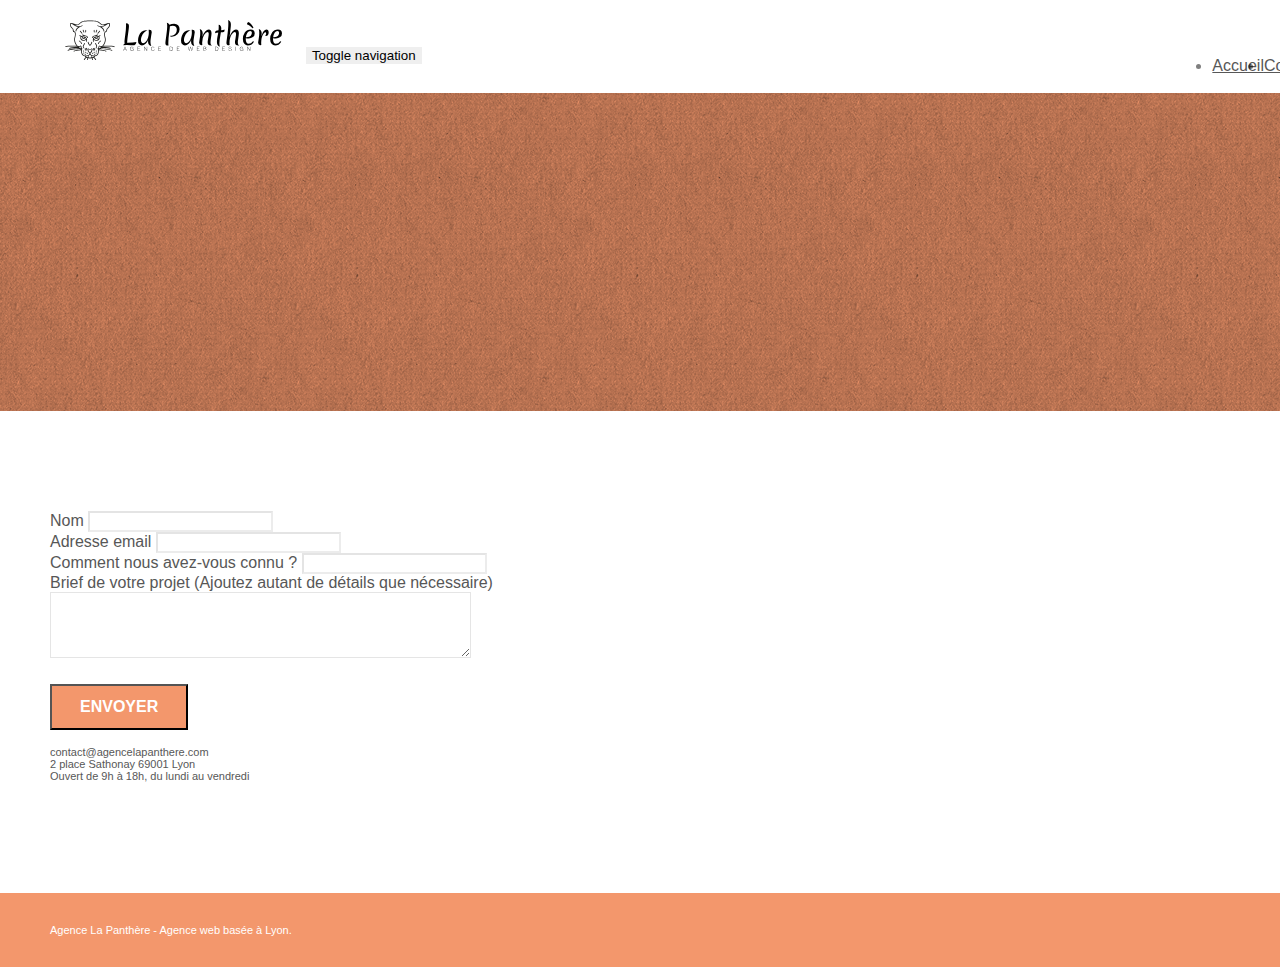
==== contact.html @ 3769d9bc "début des optimisations SEO" ====
<!doctype html>
<html lang="fr">
<head>
    <meta charset="utf-8">
    <meta name="description" content="Contactez-nous pour que nous puissions évoquer vos besoins en web design et planifier un rendez-vous pour se rencontrer.">
    <meta name="viewport" content="width=device-width, initial-scale=1.0, viewport-fit=cover">
	<meta name=”robots” content="index, follow">
    <link rel="shortcut icon" type="image/png" href="favicon.jpg">
    
	<link rel="stylesheet" type="text/css" href="./css/bootstrap.min.css">
	<link rel="stylesheet" type="text/css" href="style.css">
	<link rel="stylesheet" type="text/css" href="./css/font-awesome.min.css">
	<link rel="stylesheet" type="text/css" href="./css/et-line.min.css">
	
    
	<script src="./js/jquery-2.1.0.min.js"></script>
	<script src="./js/bootstrap.min.js"></script>
	<script src="./js/blocs.min.js"></script>
	<script src="./js/jqBootstrapValidation.js"></script>
	<script src="./js/formHandler.js"></script>
    <title>Agence La Panthère - Contactez-nous</title>

    
<!-- Analytics -->
 
<!-- Analytics END -->
    
</head>
<body>
<!-- Principal conteneur -->
<div class="page-container">
    
<!-- bloc-0 -->
<div class="bloc bgc-white l-bloc " id="bloc-0">
	<div class="container bloc-sm">

		<nav class="navbar row">
			<div class="navbar-header">
				<a class="navbar-brand" href="index.html"><img src="img/agence-la-panthere-monochrome.svg" alt="paris web design logo agence web meilleure agence" height="40" /></a>
				<button id="nav-toggle" type="button" class="ui-navbar-toggle navbar-toggle" data-toggle="collapse" data-target=".navbar-1">
					<span class="sr-only">Toggle navigation</span><span class="icon-bar"></span><span class="icon-bar"></span><span class="icon-bar"></span>
				</button>
			</div>
			<div class="collapse navbar-collapse navbar-1 special-dropdown-nav">
				<ul class="site-navigation nav navbar-nav">
					<li>
						<a href="index.html">Accueil</a>
					</li>
					<li>
						<a href="contact.html">Contactez-nous</a>
					</li>
				</ul>
			</div>
		</nav>
	</div>
</div>
<!-- bloc-0 END -->

<!-- bloc-6 -->
<div class="bloc bg-dots-bg bg-repeat bgc-atomic-tangerine d-bloc bloc-bg-texture texture-paper" id="bloc-6">
	<div class="container bloc-lg">
		<div class="row">
			<div class="col-sm-12">
				<h1 class="text-center hero-bloc-text tc-white">
					Parlons web design !
				</h1>
				<p class="text-center mg-lg tc-white tight-width-whitespace">
					Nous sommes ravis que vous souhaitiez collaborer avec notre agence.<br>
					Parlez-nous de votre projet en complétant le formulaire ci-dessous.
				</p>
			</div>
		</div>
	</div>
</div>
<!-- bloc-6 END -->

<!-- bloc-7 -->
<div class="bloc bgc-white l-bloc" id="bloc-7">
	<div class="container bloc-lg">
		<div class="row">
			<div class="col-sm-6">
				<form id="form_1" novalidate success-msg="Your message has been sent." fail-msg="Sorry it seems that our mail server is not responding, Sorry for the inconvenience!">
					<div class="form-group">
						<label>
							Nom
						</label>
						<input id="name" class="form-control" required />
					</div>
					<div class="form-group">
						<label>
							Adresse email
						</label>
						<input id="email" class="form-control" type="email" required />
					</div>
					<div class="form-group">
						<label>
							Comment nous avez-vous connu ?
						</label>
						<input class="form-control" type="email" required id="input_504" />
					</div>
					<div class="form-group">
						<label>
							Brief de votre projet (Ajoutez autant de détails que nécessaire)<br>
						</label><textarea id="message" class="form-control" rows="4" cols="50" required></textarea>
					</div> 
					<button class="bloc-button btn btn-lg btn-block cta-hero btn-atomic-tangerine" type="submit">
						Envoyer
					</button>
				</form>
			</div>
			<div class="col-sm-6">
				<p>
					contact@agencelapanthere.com<br>2 place Sathonay 69001 Lyon<br>Ouvert de 9h à 18h, du lundi au vendredi<br>
				</p>
			</div>
		</div>
	</div>
</div>
<!-- bloc-7 END -->

<!-- ScrollToTop Button -->
<a class="bloc-button btn btn-d scrollToTop" onclick="scrollToTarget('1')"><span class="fa fa-chevron-up"></span></a>
<!-- ScrollToTop Button END-->


<!-- Footer - bloc-8 -->
<div class="bloc bgc-atomic-tangerine d-bloc" id="bloc-8">
	<div class="container bloc-sm">
		<div class="row">
			<div class="col-sm-12">
				<p class="text-center white">
					Agence La Panthère - Agence web basée à Lyon.<br>
				</p>
				<div class="row row-no-gutters social">
					<div class="col-sm-3">
						<div class="text-center">
							<a class="social" href="index.html"><span class="fa fa-twitter icon-md"></span></a>
						</div>
					</div>
					<div class="col-sm-3">
						<div class="text-center">
							<a class="social" href="index.html"><span class="fa fa-facebook icon-md"></span></a>
						</div>
					</div>
					<div class="col-sm-3">
						<div class="text-center">
							<a class="social" href="index.html"><span class="fa fa-dribbble icon-md"></span></a>
						</div>
					</div>
					<div class="col-sm-3">
						<div class="text-center">
							<a class="social" href="index.html"><span class="fa fa-instagram icon-md"></span></a>
						</div>
					</div>
				</div>
			</div>
		</div>
	</div>
</div>
<!-- Footer - bloc-8 END -->

</div>
<!-- Principal conteneur END -->
    

</body>
</html>
---- style.css ----
body {
    margin: 0;
    padding: 0;
    background: #FFF;
    overflow-x: hidden;
    -webkit-font-smoothing: antialiased;
    -moz-osx-font-smoothing: grayscale;
}

a,
button {
    transition: all .3s ease-in-out;
    outline: none!important;
}

a:hover {
    text-decoration: none;
    cursor: pointer;
}

#page-loading-blocs-notifaction {
    position: fixed;
    top: 0;
    bottom: 0;
    width: 100%;
    z-index: 100000;
    background: #FFFFFF url("img/pageload-spinner.gif") no-repeat center center;
}

.bloc {
    width: 100%;
    clear: both;
    background: 50% 50% no-repeat;
    padding: 0 50px;
    -webkit-background-size: cover;
    -moz-background-size: cover;
    -o-background-size: cover;
    background-size: cover;
    position: relative;
}

.bloc .container {
    padding-left: 0;
    padding-right: 0;
}

.bloc-lg {
    padding: 100px 50px;
}

.bloc-md {
    padding: 50px;
}

.bloc-sm {
    padding: 20px 50px;
}

.bg-center,
.bg-l-edge,
.bg-r-edge,
.bg-t-edge,
.bg-b-edge,
.bg-tl-edge,
.bg-bl-edge,
.bg-tr-edge,
.bg-br-edge,
.bg-repeat {
    -webkit-background-size: auto!important;
    -moz-background-size: auto!important;
    -o-background-size: auto!important;
    background-size: auto!important;
}

.bg-repeat {
    background: repeat;
}

.bg-t-edge {
    background: top no-repeat;
}

.bloc-bg-texture::before {
    content: "";
    background-size: 2px 2px;
    position: absolute;
    top: 0;
    bottom: 0;
    left: 0;
    right: 0;
}

.texture-paper::before {
    background: url("img/texture-paper.png");
    background-size: 280px 280px;
}

.b-parallax {
    background-attachment: fixed;
}

.d-bloc {
    color: rgba(255, 255, 255, .7);
}

.d-bloc button:hover {
    color: rgba(255, 255, 255, .9);
}

.d-bloc .icon-round,
.d-bloc .icon-square,
.d-bloc .icon-rounded,
.d-bloc .icon-semi-rounded-a,
.d-bloc .icon-semi-rounded-b {
    border-color: rgba(255, 255, 255, .9);
}

.d-bloc .divider-h span {
    border-color: rgba(255, 255, 255, .2);
}

.d-bloc .a-btn,
.d-bloc .navbar a,
.d-bloc .navbar-brand,
.d-bloc a .icon-sm,
.d-bloc a .icon-md,
.d-bloc a .icon-lg,
.d-bloc a .icon-xl,
.d-bloc h1 a,
.d-bloc h2 a,
.d-bloc h3 a,
.d-bloc h4 a,
.d-bloc h5 a,
.d-bloc h6 a,
.d-bloc p a {
    color: rgba(255, 255, 255, .6);
}

.d-bloc .a-btn:hover,
.d-bloc .navbar a:hover,
.d-bloc .navbar-brand:hover,
.d-bloc a:hover .icon-sm,
.d-bloc a:hover .icon-md,
.d-bloc a:hover .icon-lg,
.d-bloc a:hover .icon-xl,
.d-bloc h1 a:hover,
.d-bloc h2 a:hover,
.d-bloc h3 a:hover,
.d-bloc h4 a:hover,
.d-bloc h5 a:hover,
.d-bloc h6 a:hover,
.d-bloc p a:hover {
    color: rgba(255, 255, 255, 1);
}

.d-bloc .navbar-toggle .icon-bar {
    background: rgba(255, 255, 255, 1);
}

.d-bloc .btn-wire,
.d-bloc .btn-wire:hover {
    color: rgba(255, 255, 255, 1);
    border-color: rgba(255, 255, 255, 1);
}

.d-bloc .panel {
    color: rgba(0, 0, 0, .5);
}

.d-bloc .panel button:hover {
    color: rgba(0, 0, 0, .7);
}

.d-bloc .panel icon {
    border-color: rgba(0, 0, 0, .7);
}

.d-bloc .panel .divider-h span {
    border-color: rgba(0, 0, 0, .1);
}

.d-bloc .panel .a-btn {
    color: rgba(0, 0, 0, .6);
}

.d-bloc .panel .a-btn:hover {
    color: rgba(0, 0, 0, 1);
}

.d-bloc .panel .btn-wire,
.d-bloc .panel .btn-wire:hover {
    color: rgba(0, 0, 0, .7);
    border-color: rgba(0, 0, 0, .3);
}

.d-bloc .panel,
.l-bloc {
    color: rgba(0, 0, 0, .5);
}

.d-bloc .panel button:hover,
.l-bloc button:hover {
    color: rgba(0, 0, 0, .7);
}

.l-bloc .icon-round,
.l-bloc .icon-square,
.l-bloc .icon-rounded,
.l-bloc .icon-semi-rounded-a,
.l-bloc .icon-semi-rounded-b {
    border-color: rgba(0, 0, 0, .7);
}

.d-bloc .panel .divider-h span,
.l-bloc .divider-h span {
    border-color: rgba(0, 0, 0, .1);
}

.d-bloc .panel .a-btn,
.l-bloc .a-btn,
.l-bloc .navbar a,
.l-bloc .navbar-brand,
.l-bloc a .icon-sm,
.l-bloc a .icon-md,
.l-bloc a .icon-lg,
.l-bloc a .icon-xl,
.l-bloc h1 a,
.l-bloc h2 a,
.l-bloc h3 a,
.l-bloc h4 a,
.l-bloc h5 a,
.l-bloc h6 a,
.l-bloc p a {
    color: rgba(0, 0, 0, .6);
}

.d-bloc .panel .a-btn:hover,
.l-bloc .a-btn:hover,
.l-bloc .navbar a:hover,
.l-bloc .navbar-brand:hover,
.l-bloc a:hover .icon-sm,
.l-bloc a:hover .icon-md,
.l-bloc a:hover .icon-lg,
.l-bloc a:hover .icon-xl,
.l-bloc h1 a:hover,
.l-bloc h2 a:hover,
.l-bloc h3 a:hover,
.l-bloc h4 a:hover,
.l-bloc h5 a:hover,
.l-bloc h6 a:hover,
.l-bloc p a:hover {
    color: rgba(0, 0, 0, 1);
}

.l-bloc .navbar-toggle .icon-bar {
    color: rgba(0, 0, 0, .6);
}

.d-bloc .panel .btn-wire,
.d-bloc .panel .btn-wire:hover,
.l-bloc .btn-wire,
.l-bloc .btn-wire:hover {
    color: rgba(0, 0, 0, .7);
    border-color: rgba(0, 0, 0, .3);
}

.voffset {
    margin-top: 30px;
}

.voffset-lg {
    margin-top: 80px;
}

.row-no-gutters {
    margin-right: 0;
    margin-left: 0;
}

.row.row-no-gutters > [class^="col-"],
.row.row-no-gutters > [class*=" col-"] {
    padding-right: 0;
    padding-left: 0;
}

#bloc-1-hero h1 {
    font-size: 32px;
}

.navbar {
    margin-bottom: 0;
    z-index: 1;
}

.navbar-brand {
    height: auto;
    padding: 3px 15px;
    font-size: 25px;
    font-weight: normal;
    font-weight: 600;
    line-height: 44px;
}

.navbar-brand img {
    max-height: 200px;
    margin: 0 5px 0 0;
    display: inline;
}

.navbar-brand img[src$=svg] {
    min-width: 100px;
}

.nav-center .navbar-brand img {
    margin: 0;
}

.navbar .nav {
    padding-top: 2px;
    margin-right: -16px;
    float: right;
    z-index: 1;
}

.nav > li {
    float: left;
    margin-top: 4px;
    font-size: 16px;
}

.navbar-nav .open .dropdown-menu > li > a {
    text-align: inherit;
}

.nav > li a:hover,
.nav > li a:focus {
    background: transparent;
}

.navbar-toggle {
    margin: 10px 10px 0 0;
    border: 0px;
}

.navbar-toggle:hover {
    background: transparent!important;
}

.navbar-toggle .icon-bar {
    background-color: rgba(0, 0, 0, .5);
    width: 26px;
}

.nav-invert .navbar .nav {
    float: left;
}

.nav-invert .navbar-header,
.nav-invert .navbar-brand {
    float: right;
    position: relative;
    z-index: 2;
}

@media (min-width: 768px) {
    .site-navigation {
        position: absolute;
        top: 50%;
        right: 20px;
        transform: translate(0, -50%);
        -webkit-transform: translateY(-50%);
    }
    .nav > li .dropdown-menu a,
    .nav > li .dropdown-menu a:hover {
        color: #484848;
    }
    .nav-invert .site-navigation {
        left: 0;
        right: 0;
    }
    .nav-center {
        text-align: center;
    }
    .nav-center .navbar-header {
        width: 100%;
    }
    .nav-center .navbar-header,
    .nav-center .navbar-brand,
    .nav-center .nav > li {
        float: none;
        display: inline-block;
    }
    .nav-center .site-navigation {
        position: relative;
        width: 100%;
        right: 0;
        margin-right: 0px;
        margin-top: 20px;
    }
    .nav-center.mini-nav .navbar-toggle {
        float: none;
        margin: 10px auto 0;
    }
}

.nav > li > .dropdown a {
    background: none!important;
    display: block;
    padding: 14px 15px;
}

nav .caret {
    margin: 0 5px;
}

.dropdown-menu .dropdown-menu {
    top: -8px;
    left: 100%;
}

.dropdown-menu .dropmenu-flow-right {
    top: 100%;
    left: 0;
    margin-left: -1px;
    border-top-left-radius: 0;
    border-top-right-radius: 0;
}

.dropdown-menu .dropdown span {
    border: 4px solid black;
    border-top-color: transparent;
    border-right-color: transparent;
    border-bottom-color: transparent;
    margin: 6px -5px 0 0!important;
    float: right;
}

.mg-md {
    margin-top: 10px;
    margin-bottom: 20px;
}

.mg-lg {
    margin-top: 10px;
    margin-bottom: 40px;
}

.btn {
    margin: 0 5px 5px 0;
}

.btn.pull-right {
    margin: 0 0 5px 5px;
}

.btn-d,
.btn-d:hover,
.btn-d:focus {
    color: #FFF;
    background: rgba(0, 0, 0, .3);
}

button {
    outline: none!important;
}

.btn-rd {
    border-radius: 40px;
}

.btn-clean {
    border: 1px solid rgba(0, 0, 0, .08);
    border-bottom-color: rgba(0, 0, 0, .1);
    text-shadow: 0 1px 0 rgba(0, 0, 1, .1);
    box-shadow: 0 1px 3px rgba(0, 0, 1, .25), inset 0 1px 0 0 rgba(255, 255, 255, .15);
}

.icon-md {
    font-size: 30px!important;
}

.icon-lg {
    font-size: 60px!important;
}

.sm-shadow {
    text-shadow: 0 1px 2px rgba(0, 0, 0, .3);
}

.panel-sq,
.panel-sq .panel-heading,
.panel-sq .panel-footer {
    border-radius: 0;
}

.panel-rd {
    border-radius: 30px;
}

.panel-rd .panel-heading {
    border-radius: 29px 29px 0 0;
}

.panel-rd .panel-footer {
    border-radius: 0 0 29px 29px;
}

.form-control {
    border-color: rgba(0, 0, 0, .1);
    box-shadow: none;
}

.scrollToTop {
    width: 40px;
    height: 40px;
    position: fixed;
    bottom: 20px;
    right: 20px;
    opacity: 0;
    z-index: 500;
    transition: all .3s ease-in-out;
}

.scrollToTop span {
    margin-top: 6px;
}

.showScrollTop {
    font-size: 14px;
    opacity: 1;
}

a[data-lightbox] {
    position: relative;
    display: block;
    text-align: center;
}

a[data-lightbox]:hover::before {
    content: "+";
    font-family: "HelveticaNeue-Light", "Helvetica Neue Light", "Helvetica Neue", Helvetica, Arial;
    font-size: 32px;
    width: 50px;
    height: 50px;
    margin-left: -25px;
    border-radius: 50%;
    background: rgba(0, 0, 0, .6);
    color: #FFF;
    font-weight: 100;
    z-index: 1;
    position: absolute;
    top: 50%;
    transform: translateY(-50%);
    -webkit-transform: translateY(-50%);
}

a[data-lightbox]:hover img {
    opacity: 0.6;
    -webkit-animation-fill-mode: none;
    animation-fill-mode: none;
}

#lightbox-modal {
    display: flex;
    align-items: center;
}

#lightbox-modal .modal-dialog {
    width: 90%;
    max-width: 900px;
    margin: 0 auto 0;
}

#lightbox-modal .modal-dialog img {
    max-height: 90vh;
    margin: 0 auto;
}

.lightbox-caption {
    padding: 20px;
    color: #FFF;
    background: rgba(0, 0, 0, .5);
    position: absolute;
    left: 15px;
    right: 15px;
    bottom: 5px;
}

.close-lightbox {
    color: #FFF;
    font-size: 30px;
    position: absolute;
    top: 20px;
    right: 20px;
    z-index: 20;
    background: rgba(0, 0, 0, .5);
    border: none;
    line-height: 30px;
    padding: 0 9px 5px;
    opacity: 0.3;
}

.close-lightbox:hover,
.next-lightbox:hover,
.prev-lightbox:hover {
    opacity: 1.0;
    color: #FFF;
}

.next-lightbox,
.prev-lightbox {
    font-size: 20px;
    color: rgba(255, 255, 255, .9);
    background: rgba(0, 0, 0, .5);
    transition: all .2s ease-in-out;
    position: absolute;
    top: 45%;
    z-index: 1;
    opacity: 0.4;
}

.next-lightbox {
    padding: 6px 8px 1px 13px;
    right: 25px;
}

.prev-lightbox {
    padding: 6px 13px 1px 10px;
    left: 25px;
}

.snapshot-lb .modal-body {
    padding-bottom: 45px;
}

.snapshot-lb .lightbox-caption {
    padding: 0;
    color: rgba(0, 0, 0, .5);
    background: none;
}

h1,
h2,
h3,
h4,
h5,
h6,
p,
label,
.btn,
a {
    font-family: "helvetica";
    font-weight: 400;
    color: #575757!important;
}

.container {
    max-width: 1000px;
}

.hero-bloc-text {
    font-size: 38px;
}

.hero-bloc-text-sub {
    font-size: 36px;
}

.statement-bloc-text {
    line-height: 26px;
    font-style: italic;
    font-size: 20px;
    text-align: center;
    font-weight: lighter;
    max-width: 520px;
    margin: auto auto auto auto;
}

p {
    font-size: 11px;
}

.tight-width-whitespace {
    max-width: 600px;
    margin: auto auto auto auto;
}

.h1 {
    font-size: 20px;
    font-family: "Open Sans";
}

.cta-hero {
    margin-top: 22px;
    color: #FFFFFF!important;
    text-transform: uppercase;
    padding: 12px 28px 12px 28px;
    font-size: 16px;
    font-weight: 700;
}

.social {
    max-width: 400px;
    margin: auto auto auto auto;
}

h2 {
    font-size: 22px;
    line-height: 1.4em;
}

h3 {
    font-size: 15px;
    text-transform: uppercase;
    font-weight: 700;
    color: #333333!important;
}

.med-width-whitespace {
    max-width: 800px;
    margin: auto auto auto auto;
    box-shadow: 0px 0px 0px #000000;
}

h1 {
    color: #333333!important;
}

h4 {
    color: #333333!important;
}

.icons {
    margin-bottom: 14px;
    margin-top: 24px;
}

.white {
    color: #FFFFFF!important;
}

.portfolio-thumb {
    margin-bottom: 24px;
}

.portfolio-row {
    margin-bottom: 44px;
    margin-top: 50px;
}

.avatar {
    box-shadow: 0px 4px 9px rgba(0, 0, 0, 0.3);
}

.black-background {
    background-color: rgba(165, 147, 99, 0.7);
    padding: 40px 40px 40px 40px;
}

.bold-link {
    font-weight: 900;
    text-decoration: underline!important;
}

.bgc-white {
    background-color: #FFFFFF;
}

.bgc-dark-slate-blue {
    background-color: #364577;
}

.bgc-atomic-tangerine {
    background-color: #F3976C;
}

.tc-white {
    color: #F3976C!important;
}

.btn-atomic-tangerine {
    background: #F3976C;
    color: #FFFFFF!important;
}

.btn-atomic-tangerine:hover {
    background: #c27956!important;
    color: #FFFFFF!important;
}

.ltc-white {
    color: #FFFFFF!important;
}

.ltc-white:hover {
    color: #cccccc!important;
}

.ltc-atomic-tangerine {
    color: #F3976C!important;
}

.ltc-atomic-tangerine:hover {
    color: #c27956!important;
}

.icon-dark-slate-blue {
    color: #364577!important;
    border-color: #364577!important;
}

.bg-dots-bg {
    background-image: url("img/dots-bg.png");
}

.bg-lines-h2-bg {
    background-image: url("img/lines-h2-bg.png");
}

.bg-banniere {
    background-image: url("img/agence-la-panthere.jpg");
}

.bg-presentation {
    background-image: url("img/image-de-presentation.bmp");
}

@media (max-width: 1024px) {
    .bloc {
        padding-left: 20px;
        padding-right: 20px;
    }
    .bloc.full-width-bloc,
    .bloc-tile-2.full-width-bloc .container,
    .bloc-tile-3.full-width-bloc .container,
    .bloc-tile-4.full-width-bloc .container {
        padding-left: 0;
        padding-right: 0;
    }
}

@media (max-width: 992px) and (min-width: 768px) {
    .navbar .nav {
        max-width: 80%
    }
    .nav-center.navbar .nav {
        max-width: 100%
    }
}

@media only screen and (min-device-width: 768px) and (max-device-width: 1024px) and (orientation: landscape) {
    .b-parallax {
        background-attachment: scroll;
    }
}

@media only screen and (min-device-width: 1024px) and (max-device-width: 1366px) and (-webkit-min-device-pixel-ratio: 1.5) {
    .b-parallax {
        background-attachment: scroll;
    }
}

@media (max-width: 991px) {
    .container {
        width: 100%;
    }
    .b-parallax {
        background-attachment: scroll;
    }
    .page-container,
    #hero-bloc {
        overflow-x: hidden;
        position: relative;
    }
    .bloc {
        padding-left: constant(safe-area-inset-left);
        padding-right: constant(safe-area-inset-right);
    }
    .bloc-group,
    .bloc-group .bloc {
        display: block;
        width: 100%;
    }
    .bloc-fill-screen .fill-bloc-top-edge,
    .bloc-fill-screen .fill-bloc-bottom-edge {
        padding: 0 20px;
        padding-left: constant(safe-area-inset-left);
        padding-right: constant(safe-area-inset-right);
    }
}

@media (max-width: 767px) {
    .page-container {
        overflow-x: hidden;
        position: relative;
    }
    h1,
    h2,
    h3,
    h4,
    h5,
    h6,
    p,
    #disqus_thread {
        padding-left: 10px!important;
        padding-right: 10px!important;
    }
    .b-parallax {
        background-attachment: scroll;
    }
    .navbar .nav {
        padding-top: 0;
        border-top: 1px solid rgba(0, 0, 0, .2);
        float: none!important;
    }
    .navbar.row {
        margin-left: 0;
        margin-right: 0;
    }
    .site-navigation {
        position: inherit;
        transform: none;
        -webkit-transform: none;
        -ms-transform: none;
    }
    .nav > li {
        margin-top: 0;
        border-bottom: 1px solid rgba(0, 0, 0, .1);
        background: rgba(0, 0, 0, .05);
        text-align: left;
        padding-left: 15px;
        width: 100%;
    }
    .nav > li:hover {
        background: rgba(0, 0, 0, .08);
    }
    .dropdown .dropdown a .caret {
        float: none;
        margin: 5px 0 0 10px!important;
        border: 4px solid black;
        border-bottom-color: transparent;
        border-right-color: transparent;
        border-left-color: transparent;
    }
    #hero-bloc .navbar .nav {
        background: rgba(0, 0, 0, .8);
    }
    #hero-bloc .navbar .nav a {
        color: rgba(255, 255, 255, .6);
    }
    .hero {
        padding: 50px 0;
    }
    .hero-nav {
        left: -1px;
        right: -1px;
    }
    .navbar-collapse {
        padding: 0;
        overflow-x: hidden;
        -webkit-box-shadow: none;
        box-shadow: none;
    }
    .navbar-brand img {
        max-height: 40px;
        width: auto;
    }
    .nav-invert .navbar-header {
        float: none;
        width: 100%;
    }
    .nav-invert .navbar-toggle {
        float: left;
        margin-left: 10px;
    }
    .bloc {
        padding-left: 0;
        padding-right: 0;
    }
    .bloc-xxl,
    .bloc-xl,
    .bloc-lg {
        padding: 40px 0;
    }
    .bloc-sm,
    .bloc-md {
        padding-left: 0;
        padding-right: 0;
    }
    .bloc-tile-2 .container,
    .bloc-tile-3 .container,
    .bloc-tile-4 .container,
    .bloc-fill-screen .fill-bloc-top-edge,
    .bloc-fill-screen .fill-bloc-bottom-edge {
        padding-left: 0;
        padding-right: 0;
    }
    .a-block {
        padding: 0 10px;
    }
    .btn-dwn {
        display: none;
    }
    .voffset {
        margin-top: 5px;
    }
    .voffset-md {
        margin-top: 20px;
    }
    .voffset-lg {
        margin-top: 30px;
    }
    form {
        padding: 5px;
    }
    .close-lightbox {
        display: inline-block;
    }
    .blocsapp-device-iphone5 {
        background-size: 216px 425px;
        padding-top: 60px;
        width: 216px;
        height: 425px;
    }
    .blocsapp-device-iphone5 img {
        width: 180px;
        height: 320px;
    }
}

@media (max-width: 400px) {
    .bloc {
        padding-left: 0;
        padding-right: 0;
    }
}

@media (max-width: 767px) {
    .bloc-mob-center-text {
        text-align: center;
    }
}
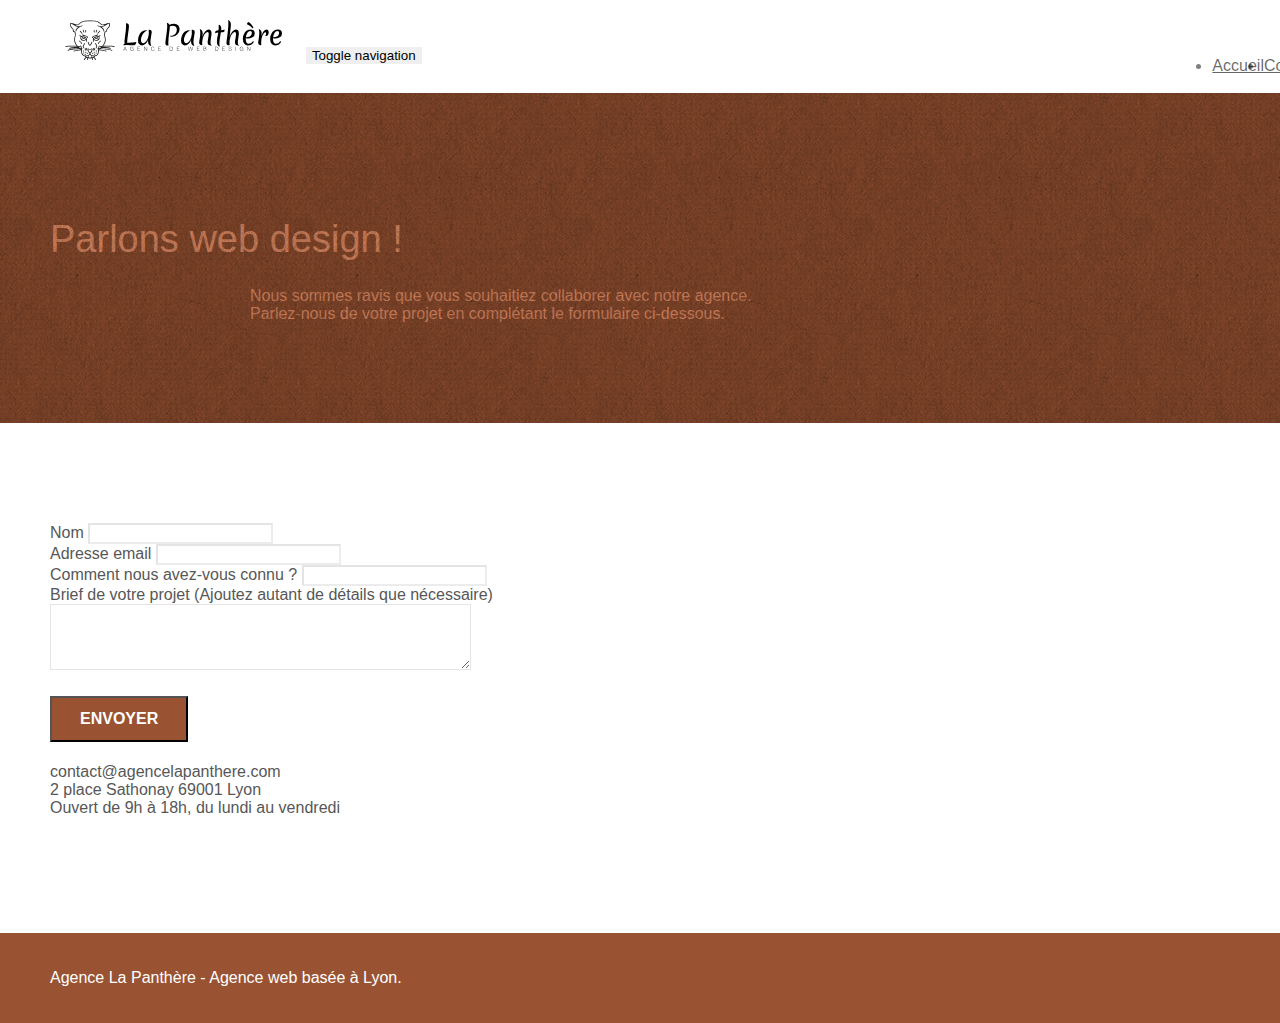
==== commit 125fb4a1: "Modifications accessibilités et SEO jour 2" ====
--- a/contact.html
+++ b/contact.html
@@ -28,7 +28,7 @@
 </head>
 <body>
 <!-- Principal conteneur -->
-<div class="page-container">
+<main class="page-container">
     
 <!-- bloc-0 -->
 <div class="bloc bgc-white l-bloc " id="bloc-0">
@@ -36,7 +36,7 @@
 
 		<nav class="navbar row">
 			<div class="navbar-header">
-				<a class="navbar-brand" href="index.html"><img src="img/agence-la-panthere-monochrome.svg" alt="paris web design logo agence web meilleure agence" height="40" /></a>
+				<a class="navbar-brand" href="index.html"><img src="img/agence-la-panthere-monochrome.svg" alt="Logo de l'Agence La Panthère représentant la tête d'une panthère vue de face avec le nom de l'agence" height="40" /></a>
 				<button id="nav-toggle" type="button" class="ui-navbar-toggle navbar-toggle" data-toggle="collapse" data-target=".navbar-1">
 					<span class="sr-only">Toggle navigation</span><span class="icon-bar"></span><span class="icon-bar"></span><span class="icon-bar"></span>
 				</button>
@@ -83,25 +83,27 @@
 					<div class="form-group">
 						<label>
 							Nom
+							<input id="name" class="form-control" required />
 						</label>
-						<input id="name" class="form-control" required />
+						
 					</div>
 					<div class="form-group">
 						<label>
 							Adresse email
+							<input id="email" class="form-control" type="email" required />
 						</label>
-						<input id="email" class="form-control" type="email" required />
 					</div>
 					<div class="form-group">
 						<label>
 							Comment nous avez-vous connu ?
+							<input class="form-control" type="email" required id="input_504" />
 						</label>
-						<input class="form-control" type="email" required id="input_504" />
 					</div>
 					<div class="form-group">
 						<label>
 							Brief de votre projet (Ajoutez autant de détails que nécessaire)<br>
-						</label><textarea id="message" class="form-control" rows="4" cols="50" required></textarea>
+							<textarea id="message" class="form-control" rows="4" cols="50" required></textarea>
+						</label>
 					</div> 
 					<button class="bloc-button btn btn-lg btn-block cta-hero btn-atomic-tangerine" type="submit">
 						Envoyer
@@ -112,6 +114,16 @@
 				<p>
 					contact@agencelapanthere.com<br>2 place Sathonay 69001 Lyon<br>Ouvert de 9h à 18h, du lundi au vendredi<br>
 				</p>
+				<!-- <iframe>
+					width="600"
+					height="450"
+					style="border:0"
+					loading="lazy"
+					allowfullscreen
+					referrerpolicy="no-referrer-when-downgrade"
+					src="https://www.google.com/maps/embed/v1/place?key=API_KEY
+						&q=Space+Needle,Seattle+WA">
+				</iframe> -->
 			</div>
 		</div>
 	</div>
@@ -134,22 +146,22 @@
 				<div class="row row-no-gutters social">
 					<div class="col-sm-3">
 						<div class="text-center">
-							<a class="social" href="index.html"><span class="fa fa-twitter icon-md"></span></a>
+							<a class="social" href="index.html" aria-label="Twitter"><span class="fa fa-twitter icon-md"></span></a>
 						</div>
 					</div>
 					<div class="col-sm-3">
 						<div class="text-center">
-							<a class="social" href="index.html"><span class="fa fa-facebook icon-md"></span></a>
+							<a class="social" href="index.html" aria-label="Facebook"><span class="fa fa-facebook icon-md"></span></a>
 						</div>
 					</div>
 					<div class="col-sm-3">
 						<div class="text-center">
-							<a class="social" href="index.html"><span class="fa fa-dribbble icon-md"></span></a>
+							<a class="social" href="index.html" aria-label="Dribble"><span class="fa fa-dribbble icon-md"></span></a>
 						</div>
 					</div>
 					<div class="col-sm-3">
 						<div class="text-center">
-							<a class="social" href="index.html"><span class="fa fa-instagram icon-md"></span></a>
+							<a class="social" href="index.html" aria-label="Instagram"><span class="fa fa-instagram icon-md"></span></a>
 						</div>
 					</div>
 				</div>
@@ -159,7 +171,7 @@
 </div>
 <!-- Footer - bloc-8 END -->
 
-</div>
+</main>
 <!-- Principal conteneur END -->
     
 
--- a/style.css
+++ b/style.css
@@ -100,7 +100,7 @@
 }
 
 .d-bloc {
-    color: rgba(255, 255, 255, .7);
+    color: rgba(255, 255, 255, 1);
 }
 
 .d-bloc button:hover {
@@ -651,7 +651,7 @@
 a {
     font-family: "helvetica";
     font-weight: 400;
-    color: #575757!important;
+    color: #575757;
 }
 
 .container {
@@ -677,7 +677,7 @@
 }
 
 p {
-    font-size: 11px;
+    font-size: 16px;
 }
 
 .tight-width-whitespace {
@@ -710,7 +710,7 @@
 }
 
 h3 {
-    font-size: 15px;
+    font-size: 16px;
     text-transform: uppercase;
     font-weight: 700;
     color: #333333!important;
@@ -730,6 +730,11 @@
     color: #333333!important;
 }
 
+.citation {
+    font-weight: 700;
+    font-style: italic;
+}
+
 .icons {
     margin-bottom: 14px;
     margin-top: 24px;
@@ -757,6 +762,14 @@
     padding: 40px 40px 40px 40px;
 }
 
+.bold {
+    font-weight: 700;
+}
+
+.white-link {
+    color: #FFFFFF;
+}
+
 .bold-link {
     font-weight: 900;
     text-decoration: underline!important;
@@ -771,7 +784,7 @@
 }
 
 .bgc-atomic-tangerine {
-    background-color: #F3976C;
+    background-color: #995332;
 }
 
 .tc-white {
@@ -779,7 +792,7 @@
 }
 
 .btn-atomic-tangerine {
-    background: #F3976C;
+    background: #995332;
     color: #FFFFFF!important;
 }
 
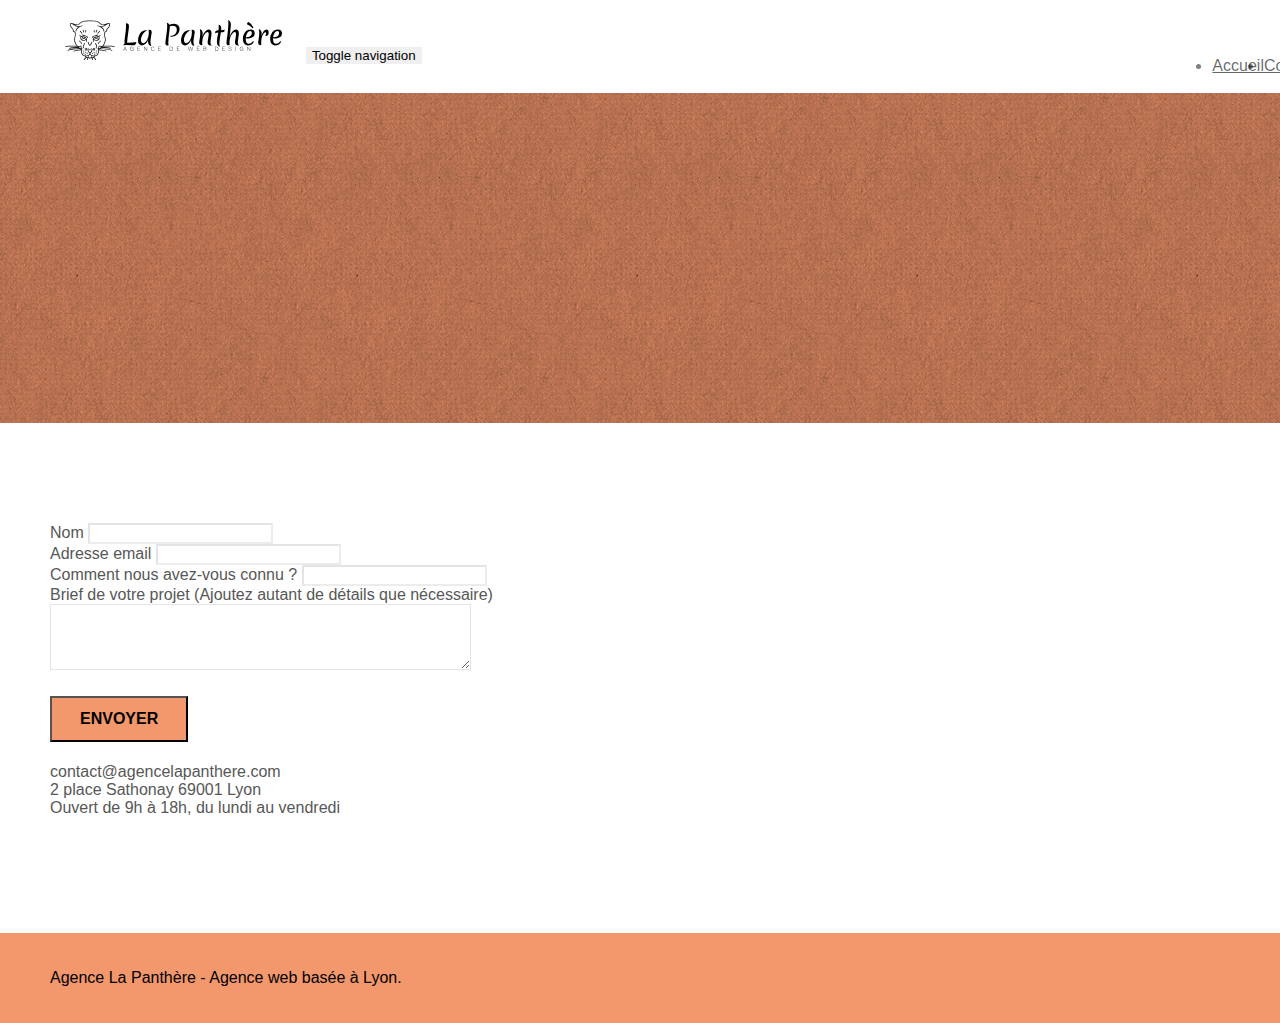
==== commit e34ecab9: "retour à la couleur d'origine" ====
--- a/contact.html
+++ b/contact.html
@@ -140,28 +140,28 @@
 	<div class="container bloc-sm">
 		<div class="row">
 			<div class="col-sm-12">
-				<p class="text-center white">
+				<p class="text-center black">
 					Agence La Panthère - Agence web basée à Lyon.<br>
 				</p>
 				<div class="row row-no-gutters social">
 					<div class="col-sm-3">
 						<div class="text-center">
-							<a class="social" href="index.html" aria-label="Twitter"><span class="fa fa-twitter icon-md"></span></a>
+							<a class="social" href="twitter.com" aria-label="Twitter"><span class="fa fa-twitter icon-md"></span></a>
 						</div>
 					</div>
 					<div class="col-sm-3">
 						<div class="text-center">
-							<a class="social" href="index.html" aria-label="Facebook"><span class="fa fa-facebook icon-md"></span></a>
+							<a class="social" href="facebook.com" aria-label="Facebook"><span class="fa fa-facebook icon-md"></span></a>
 						</div>
 					</div>
 					<div class="col-sm-3">
 						<div class="text-center">
-							<a class="social" href="index.html" aria-label="Dribble"><span class="fa fa-dribbble icon-md"></span></a>
+							<a class="social" href="dribble.com" aria-label="Dribble"><span class="fa fa-dribbble icon-md"></span></a>
 						</div>
 					</div>
 					<div class="col-sm-3">
 						<div class="text-center">
-							<a class="social" href="index.html" aria-label="Instagram"><span class="fa fa-instagram icon-md"></span></a>
+							<a class="social" href="instagram.com" aria-label="Instagram"><span class="fa fa-instagram icon-md"></span></a>
 						</div>
 					</div>
 				</div>
--- a/style.css
+++ b/style.css
@@ -100,11 +100,11 @@
 }
 
 .d-bloc {
-    color: rgba(255, 255, 255, 1);
+    color: #000000;
 }
 
 .d-bloc button:hover {
-    color: rgba(255, 255, 255, .9);
+    color: #000000;
 }
 
 .d-bloc .icon-round,
@@ -133,7 +133,7 @@
 .d-bloc h5 a,
 .d-bloc h6 a,
 .d-bloc p a {
-    color: rgba(255, 255, 255, .6);
+    color: rgba(0, 0, 0, 1);
 }
 
 .d-bloc .a-btn:hover,
@@ -150,7 +150,7 @@
 .d-bloc h5 a:hover,
 .d-bloc h6 a:hover,
 .d-bloc p a:hover {
-    color: rgba(255, 255, 255, 1);
+    color: rgb(0, 0, 0, 0.6);
 }
 
 .d-bloc .navbar-toggle .icon-bar {
@@ -744,6 +744,10 @@
     color: #FFFFFF!important;
 }
 
+.black {
+    color: #000000;
+}
+
 .portfolio-thumb {
     margin-bottom: 24px;
 }
@@ -767,7 +771,7 @@
 }
 
 .white-link {
-    color: #FFFFFF;
+    color: #000000;
 }
 
 .bold-link {
@@ -784,7 +788,7 @@
 }
 
 .bgc-atomic-tangerine {
-    background-color: #995332;
+    background-color: #F3976C;
 }
 
 .tc-white {
@@ -792,13 +796,13 @@
 }
 
 .btn-atomic-tangerine {
-    background: #995332;
-    color: #FFFFFF!important;
+    background: #F3976C;
+    color: #000000!important;
 }
 
 .btn-atomic-tangerine:hover {
     background: #c27956!important;
-    color: #FFFFFF!important;
+    color: #000000!important;
 }
 
 .ltc-white {
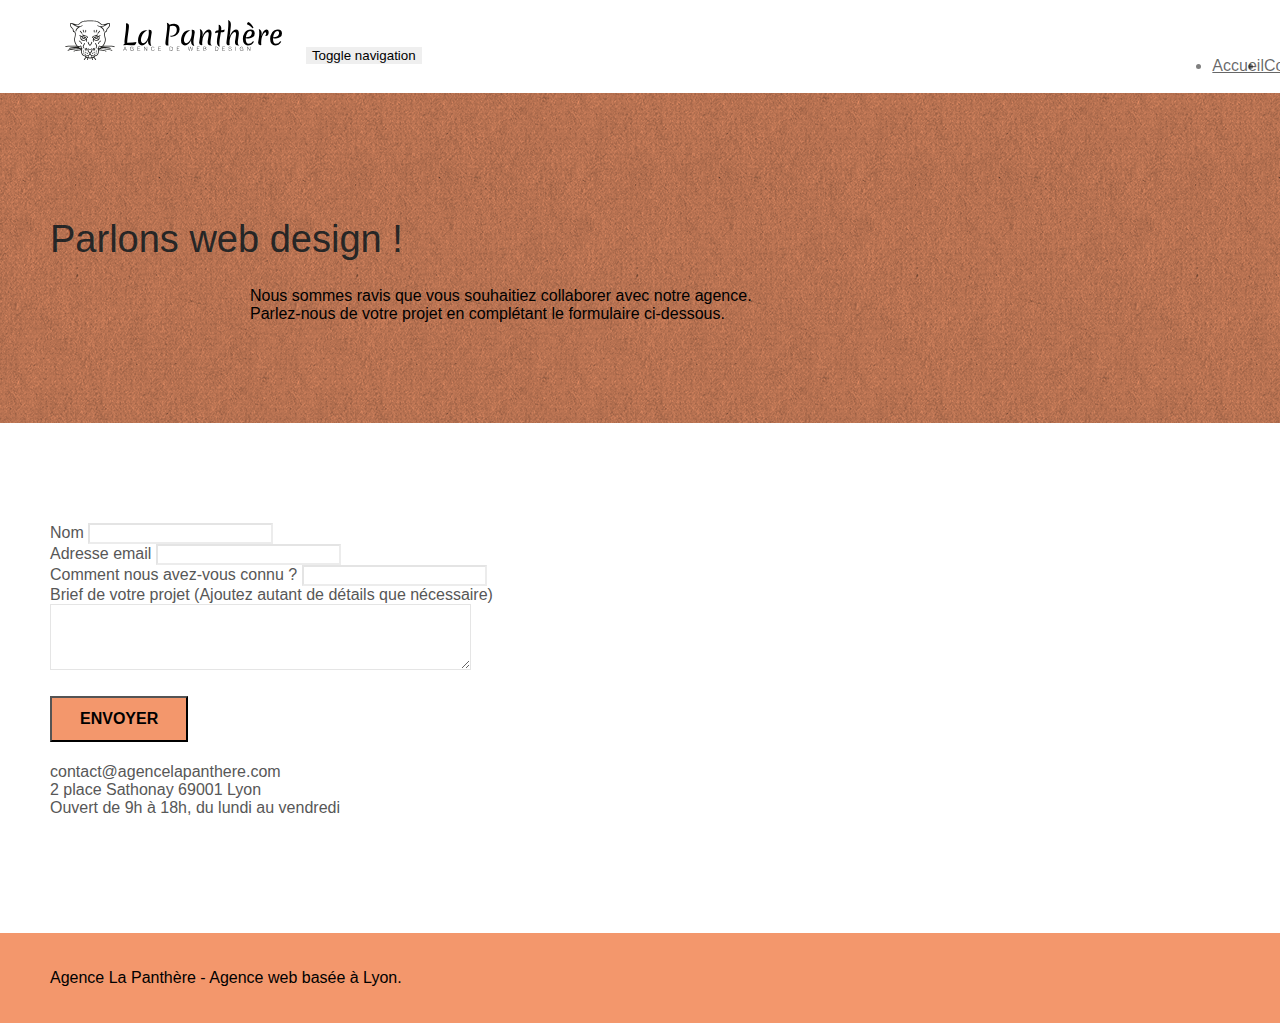
==== commit e9ce4a75: "fin de l'acessibilité" ====
--- a/contact.html
+++ b/contact.html
@@ -61,10 +61,10 @@
 	<div class="container bloc-lg">
 		<div class="row">
 			<div class="col-sm-12">
-				<h1 class="text-center hero-bloc-text tc-white">
+				<h1 class="text-center hero-bloc-text">
 					Parlons web design !
 				</h1>
-				<p class="text-center mg-lg tc-white tight-width-whitespace">
+				<p class="text-center mg-lg tight-width-whitespace black">
 					Nous sommes ravis que vous souhaitiez collaborer avec notre agence.<br>
 					Parlez-nous de votre projet en complétant le formulaire ci-dessous.
 				</p>
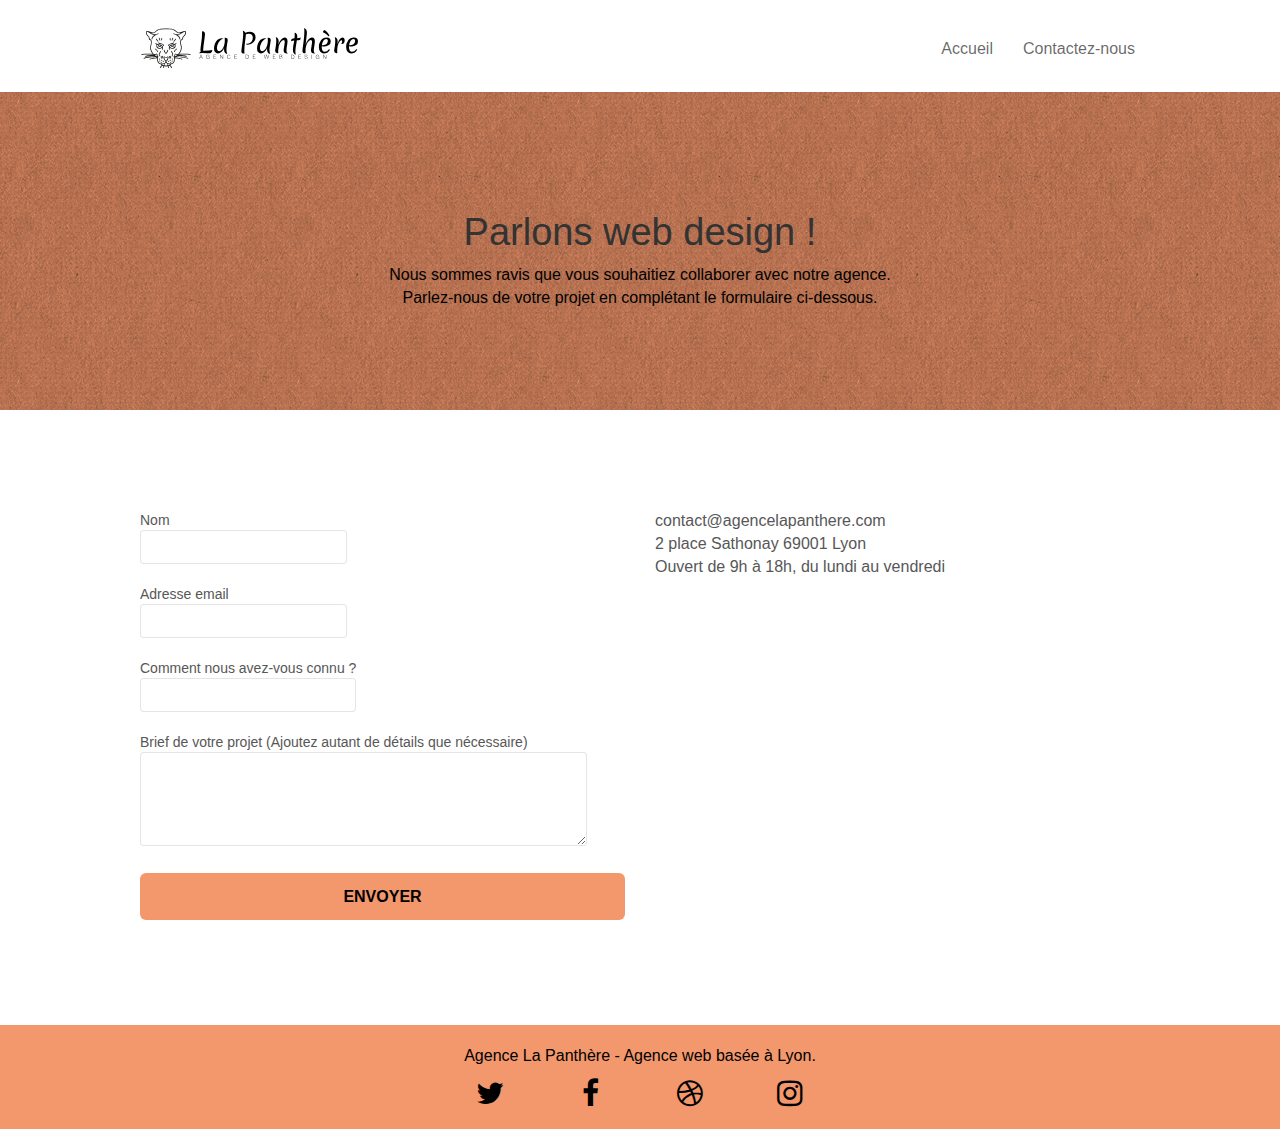
==== commit 5ee7efee: "Optimisation des pages et minify les fichiers" ====
--- a/contact.html
+++ b/contact.html
@@ -7,17 +7,18 @@
 	<meta name=”robots” content="index, follow">
     <link rel="shortcut icon" type="image/png" href="favicon.jpg">
     
-	<link rel="stylesheet" type="text/css" href="./css/bootstrap.min.css">
+	<link rel="stylesheet" href="https://maxcdn.bootstrapcdn.com/bootstrap/3.3.5/css/bootstrap.min.css">
 	<link rel="stylesheet" type="text/css" href="style.css">
-	<link rel="stylesheet" type="text/css" href="./css/font-awesome.min.css">
-	<link rel="stylesheet" type="text/css" href="./css/et-line.min.css">
+	<link rel="stylesheet" type="text/css" href="./css/font-awesome.css">
+	<link rel="stylesheet" type="text/css" href="./css/et-line.css">
 	
     
-	<script src="./js/jquery-2.1.0.min.js"></script>
-	<script src="./js/bootstrap.min.js"></script>
-	<script src="./js/blocs.min.js"></script>
-	<script src="./js/jqBootstrapValidation.js"></script>
-	<script src="./js/formHandler.js"></script>
+	<script defer src="https://code.jquery.com/jquery-2.1.0.min.js" integrity="sha256-8oQ1OnzE2X9v4gpRVRMb1DWHoPHJilbur1LP9ykQ9H0=" crossorigin="anonymous"></script>
+	<script defer src="./js/bootstrap.js"></script>
+	<script defer src="./js/blocs.js"></script>
+	<script defer src="./js/jquery.touchSwipe.js"></script>
+	<script defer src="./js/gmaps.js"></script>
+
     <title>Agence La Panthère - Contactez-nous</title>
 
     
@@ -131,7 +132,7 @@
 <!-- bloc-7 END -->
 
 <!-- ScrollToTop Button -->
-<a class="bloc-button btn btn-d scrollToTop" onclick="scrollToTarget('1')"><span class="fa fa-chevron-up"></span></a>
+<!-- <a class="bloc-button btn btn-d scrollToTop" onclick="scrollToTarget('1')"><span class="fa fa-chevron-up"></span></a> -->
 <!-- ScrollToTop Button END-->
 
 
--- a/style.css
+++ b/style.css
@@ -1,1059 +1 @@
-body {
-    margin: 0;
-    padding: 0;
-    background: #FFF;
-    overflow-x: hidden;
-    -webkit-font-smoothing: antialiased;
-    -moz-osx-font-smoothing: grayscale;
-}
-
-a,
-button {
-    transition: all .3s ease-in-out;
-    outline: none!important;
-}
-
-a:hover {
-    text-decoration: none;
-    cursor: pointer;
-}
-
-#page-loading-blocs-notifaction {
-    position: fixed;
-    top: 0;
-    bottom: 0;
-    width: 100%;
-    z-index: 100000;
-    background: #FFFFFF url("img/pageload-spinner.gif") no-repeat center center;
-}
-
-.bloc {
-    width: 100%;
-    clear: both;
-    background: 50% 50% no-repeat;
-    padding: 0 50px;
-    -webkit-background-size: cover;
-    -moz-background-size: cover;
-    -o-background-size: cover;
-    background-size: cover;
-    position: relative;
-}
-
-.bloc .container {
-    padding-left: 0;
-    padding-right: 0;
-}
-
-.bloc-lg {
-    padding: 100px 50px;
-}
-
-.bloc-md {
-    padding: 50px;
-}
-
-.bloc-sm {
-    padding: 20px 50px;
-}
-
-.bg-center,
-.bg-l-edge,
-.bg-r-edge,
-.bg-t-edge,
-.bg-b-edge,
-.bg-tl-edge,
-.bg-bl-edge,
-.bg-tr-edge,
-.bg-br-edge,
-.bg-repeat {
-    -webkit-background-size: auto!important;
-    -moz-background-size: auto!important;
-    -o-background-size: auto!important;
-    background-size: auto!important;
-}
-
-.bg-repeat {
-    background: repeat;
-}
-
-.bg-t-edge {
-    background: top no-repeat;
-}
-
-.bloc-bg-texture::before {
-    content: "";
-    background-size: 2px 2px;
-    position: absolute;
-    top: 0;
-    bottom: 0;
-    left: 0;
-    right: 0;
-}
-
-.texture-paper::before {
-    background: url("img/texture-paper.png");
-    background-size: 280px 280px;
-}
-
-.b-parallax {
-    background-attachment: fixed;
-}
-
-.d-bloc {
-    color: #000000;
-}
-
-.d-bloc button:hover {
-    color: #000000;
-}
-
-.d-bloc .icon-round,
-.d-bloc .icon-square,
-.d-bloc .icon-rounded,
-.d-bloc .icon-semi-rounded-a,
-.d-bloc .icon-semi-rounded-b {
-    border-color: rgba(255, 255, 255, .9);
-}
-
-.d-bloc .divider-h span {
-    border-color: rgba(255, 255, 255, .2);
-}
-
-.d-bloc .a-btn,
-.d-bloc .navbar a,
-.d-bloc .navbar-brand,
-.d-bloc a .icon-sm,
-.d-bloc a .icon-md,
-.d-bloc a .icon-lg,
-.d-bloc a .icon-xl,
-.d-bloc h1 a,
-.d-bloc h2 a,
-.d-bloc h3 a,
-.d-bloc h4 a,
-.d-bloc h5 a,
-.d-bloc h6 a,
-.d-bloc p a {
-    color: rgba(0, 0, 0, 1);
-}
-
-.d-bloc .a-btn:hover,
-.d-bloc .navbar a:hover,
-.d-bloc .navbar-brand:hover,
-.d-bloc a:hover .icon-sm,
-.d-bloc a:hover .icon-md,
-.d-bloc a:hover .icon-lg,
-.d-bloc a:hover .icon-xl,
-.d-bloc h1 a:hover,
-.d-bloc h2 a:hover,
-.d-bloc h3 a:hover,
-.d-bloc h4 a:hover,
-.d-bloc h5 a:hover,
-.d-bloc h6 a:hover,
-.d-bloc p a:hover {
-    color: rgb(0, 0, 0, 0.6);
-}
-
-.d-bloc .navbar-toggle .icon-bar {
-    background: rgba(255, 255, 255, 1);
-}
-
-.d-bloc .btn-wire,
-.d-bloc .btn-wire:hover {
-    color: rgba(255, 255, 255, 1);
-    border-color: rgba(255, 255, 255, 1);
-}
-
-.d-bloc .panel {
-    color: rgba(0, 0, 0, .5);
-}
-
-.d-bloc .panel button:hover {
-    color: rgba(0, 0, 0, .7);
-}
-
-.d-bloc .panel icon {
-    border-color: rgba(0, 0, 0, .7);
-}
-
-.d-bloc .panel .divider-h span {
-    border-color: rgba(0, 0, 0, .1);
-}
-
-.d-bloc .panel .a-btn {
-    color: rgba(0, 0, 0, .6);
-}
-
-.d-bloc .panel .a-btn:hover {
-    color: rgba(0, 0, 0, 1);
-}
-
-.d-bloc .panel .btn-wire,
-.d-bloc .panel .btn-wire:hover {
-    color: rgba(0, 0, 0, .7);
-    border-color: rgba(0, 0, 0, .3);
-}
-
-.d-bloc .panel,
-.l-bloc {
-    color: rgba(0, 0, 0, .5);
-}
-
-.d-bloc .panel button:hover,
-.l-bloc button:hover {
-    color: rgba(0, 0, 0, .7);
-}
-
-.l-bloc .icon-round,
-.l-bloc .icon-square,
-.l-bloc .icon-rounded,
-.l-bloc .icon-semi-rounded-a,
-.l-bloc .icon-semi-rounded-b {
-    border-color: rgba(0, 0, 0, .7);
-}
-
-.d-bloc .panel .divider-h span,
-.l-bloc .divider-h span {
-    border-color: rgba(0, 0, 0, .1);
-}
-
-.d-bloc .panel .a-btn,
-.l-bloc .a-btn,
-.l-bloc .navbar a,
-.l-bloc .navbar-brand,
-.l-bloc a .icon-sm,
-.l-bloc a .icon-md,
-.l-bloc a .icon-lg,
-.l-bloc a .icon-xl,
-.l-bloc h1 a,
-.l-bloc h2 a,
-.l-bloc h3 a,
-.l-bloc h4 a,
-.l-bloc h5 a,
-.l-bloc h6 a,
-.l-bloc p a {
-    color: rgba(0, 0, 0, .6);
-}
-
-.d-bloc .panel .a-btn:hover,
-.l-bloc .a-btn:hover,
-.l-bloc .navbar a:hover,
-.l-bloc .navbar-brand:hover,
-.l-bloc a:hover .icon-sm,
-.l-bloc a:hover .icon-md,
-.l-bloc a:hover .icon-lg,
-.l-bloc a:hover .icon-xl,
-.l-bloc h1 a:hover,
-.l-bloc h2 a:hover,
-.l-bloc h3 a:hover,
-.l-bloc h4 a:hover,
-.l-bloc h5 a:hover,
-.l-bloc h6 a:hover,
-.l-bloc p a:hover {
-    color: rgba(0, 0, 0, 1);
-}
-
-.l-bloc .navbar-toggle .icon-bar {
-    color: rgba(0, 0, 0, .6);
-}
-
-.d-bloc .panel .btn-wire,
-.d-bloc .panel .btn-wire:hover,
-.l-bloc .btn-wire,
-.l-bloc .btn-wire:hover {
-    color: rgba(0, 0, 0, .7);
-    border-color: rgba(0, 0, 0, .3);
-}
-
-.voffset {
-    margin-top: 30px;
-}
-
-.voffset-lg {
-    margin-top: 80px;
-}
-
-.row-no-gutters {
-    margin-right: 0;
-    margin-left: 0;
-}
-
-.row.row-no-gutters > [class^="col-"],
-.row.row-no-gutters > [class*=" col-"] {
-    padding-right: 0;
-    padding-left: 0;
-}
-
-#bloc-1-hero h1 {
-    font-size: 32px;
-}
-
-.navbar {
-    margin-bottom: 0;
-    z-index: 1;
-}
-
-.navbar-brand {
-    height: auto;
-    padding: 3px 15px;
-    font-size: 25px;
-    font-weight: normal;
-    font-weight: 600;
-    line-height: 44px;
-}
-
-.navbar-brand img {
-    max-height: 200px;
-    margin: 0 5px 0 0;
-    display: inline;
-}
-
-.navbar-brand img[src$=svg] {
-    min-width: 100px;
-}
-
-.nav-center .navbar-brand img {
-    margin: 0;
-}
-
-.navbar .nav {
-    padding-top: 2px;
-    margin-right: -16px;
-    float: right;
-    z-index: 1;
-}
-
-.nav > li {
-    float: left;
-    margin-top: 4px;
-    font-size: 16px;
-}
-
-.navbar-nav .open .dropdown-menu > li > a {
-    text-align: inherit;
-}
-
-.nav > li a:hover,
-.nav > li a:focus {
-    background: transparent;
-}
-
-.navbar-toggle {
-    margin: 10px 10px 0 0;
-    border: 0px;
-}
-
-.navbar-toggle:hover {
-    background: transparent!important;
-}
-
-.navbar-toggle .icon-bar {
-    background-color: rgba(0, 0, 0, .5);
-    width: 26px;
-}
-
-.nav-invert .navbar .nav {
-    float: left;
-}
-
-.nav-invert .navbar-header,
-.nav-invert .navbar-brand {
-    float: right;
-    position: relative;
-    z-index: 2;
-}
-
-@media (min-width: 768px) {
-    .site-navigation {
-        position: absolute;
-        top: 50%;
-        right: 20px;
-        transform: translate(0, -50%);
-        -webkit-transform: translateY(-50%);
-    }
-    .nav > li .dropdown-menu a,
-    .nav > li .dropdown-menu a:hover {
-        color: #484848;
-    }
-    .nav-invert .site-navigation {
-        left: 0;
-        right: 0;
-    }
-    .nav-center {
-        text-align: center;
-    }
-    .nav-center .navbar-header {
-        width: 100%;
-    }
-    .nav-center .navbar-header,
-    .nav-center .navbar-brand,
-    .nav-center .nav > li {
-        float: none;
-        display: inline-block;
-    }
-    .nav-center .site-navigation {
-        position: relative;
-        width: 100%;
-        right: 0;
-        margin-right: 0px;
-        margin-top: 20px;
-    }
-    .nav-center.mini-nav .navbar-toggle {
-        float: none;
-        margin: 10px auto 0;
-    }
-}
-
-.nav > li > .dropdown a {
-    background: none!important;
-    display: block;
-    padding: 14px 15px;
-}
-
-nav .caret {
-    margin: 0 5px;
-}
-
-.dropdown-menu .dropdown-menu {
-    top: -8px;
-    left: 100%;
-}
-
-.dropdown-menu .dropmenu-flow-right {
-    top: 100%;
-    left: 0;
-    margin-left: -1px;
-    border-top-left-radius: 0;
-    border-top-right-radius: 0;
-}
-
-.dropdown-menu .dropdown span {
-    border: 4px solid black;
-    border-top-color: transparent;
-    border-right-color: transparent;
-    border-bottom-color: transparent;
-    margin: 6px -5px 0 0!important;
-    float: right;
-}
-
-.mg-md {
-    margin-top: 10px;
-    margin-bottom: 20px;
-}
-
-.mg-lg {
-    margin-top: 10px;
-    margin-bottom: 40px;
-}
-
-.btn {
-    margin: 0 5px 5px 0;
-}
-
-.btn.pull-right {
-    margin: 0 0 5px 5px;
-}
-
-.btn-d,
-.btn-d:hover,
-.btn-d:focus {
-    color: #FFF;
-    background: rgba(0, 0, 0, .3);
-}
-
-button {
-    outline: none!important;
-}
-
-.btn-rd {
-    border-radius: 40px;
-}
-
-.btn-clean {
-    border: 1px solid rgba(0, 0, 0, .08);
-    border-bottom-color: rgba(0, 0, 0, .1);
-    text-shadow: 0 1px 0 rgba(0, 0, 1, .1);
-    box-shadow: 0 1px 3px rgba(0, 0, 1, .25), inset 0 1px 0 0 rgba(255, 255, 255, .15);
-}
-
-.icon-md {
-    font-size: 30px!important;
-}
-
-.icon-lg {
-    font-size: 60px!important;
-}
-
-.sm-shadow {
-    text-shadow: 0 1px 2px rgba(0, 0, 0, .3);
-}
-
-.panel-sq,
-.panel-sq .panel-heading,
-.panel-sq .panel-footer {
-    border-radius: 0;
-}
-
-.panel-rd {
-    border-radius: 30px;
-}
-
-.panel-rd .panel-heading {
-    border-radius: 29px 29px 0 0;
-}
-
-.panel-rd .panel-footer {
-    border-radius: 0 0 29px 29px;
-}
-
-.form-control {
-    border-color: rgba(0, 0, 0, .1);
-    box-shadow: none;
-}
-
-.scrollToTop {
-    width: 40px;
-    height: 40px;
-    position: fixed;
-    bottom: 20px;
-    right: 20px;
-    opacity: 0;
-    z-index: 500;
-    transition: all .3s ease-in-out;
-}
-
-.scrollToTop span {
-    margin-top: 6px;
-}
-
-.showScrollTop {
-    font-size: 14px;
-    opacity: 1;
-}
-
-a[data-lightbox] {
-    position: relative;
-    display: block;
-    text-align: center;
-}
-
-a[data-lightbox]:hover::before {
-    content: "+";
-    font-family: "HelveticaNeue-Light", "Helvetica Neue Light", "Helvetica Neue", Helvetica, Arial;
-    font-size: 32px;
-    width: 50px;
-    height: 50px;
-    margin-left: -25px;
-    border-radius: 50%;
-    background: rgba(0, 0, 0, .6);
-    color: #FFF;
-    font-weight: 100;
-    z-index: 1;
-    position: absolute;
-    top: 50%;
-    transform: translateY(-50%);
-    -webkit-transform: translateY(-50%);
-}
-
-a[data-lightbox]:hover img {
-    opacity: 0.6;
-    -webkit-animation-fill-mode: none;
-    animation-fill-mode: none;
-}
-
-#lightbox-modal {
-    display: flex;
-    align-items: center;
-}
-
-#lightbox-modal .modal-dialog {
-    width: 90%;
-    max-width: 900px;
-    margin: 0 auto 0;
-}
-
-#lightbox-modal .modal-dialog img {
-    max-height: 90vh;
-    margin: 0 auto;
-}
-
-.lightbox-caption {
-    padding: 20px;
-    color: #FFF;
-    background: rgba(0, 0, 0, .5);
-    position: absolute;
-    left: 15px;
-    right: 15px;
-    bottom: 5px;
-}
-
-.close-lightbox {
-    color: #FFF;
-    font-size: 30px;
-    position: absolute;
-    top: 20px;
-    right: 20px;
-    z-index: 20;
-    background: rgba(0, 0, 0, .5);
-    border: none;
-    line-height: 30px;
-    padding: 0 9px 5px;
-    opacity: 0.3;
-}
-
-.close-lightbox:hover,
-.next-lightbox:hover,
-.prev-lightbox:hover {
-    opacity: 1.0;
-    color: #FFF;
-}
-
-.next-lightbox,
-.prev-lightbox {
-    font-size: 20px;
-    color: rgba(255, 255, 255, .9);
-    background: rgba(0, 0, 0, .5);
-    transition: all .2s ease-in-out;
-    position: absolute;
-    top: 45%;
-    z-index: 1;
-    opacity: 0.4;
-}
-
-.next-lightbox {
-    padding: 6px 8px 1px 13px;
-    right: 25px;
-}
-
-.prev-lightbox {
-    padding: 6px 13px 1px 10px;
-    left: 25px;
-}
-
-.snapshot-lb .modal-body {
-    padding-bottom: 45px;
-}
-
-.snapshot-lb .lightbox-caption {
-    padding: 0;
-    color: rgba(0, 0, 0, .5);
-    background: none;
-}
-
-h1,
-h2,
-h3,
-h4,
-h5,
-h6,
-p,
-label,
-.btn,
-a {
-    font-family: "helvetica";
-    font-weight: 400;
-    color: #575757;
-}
-
-.container {
-    max-width: 1000px;
-}
-
-.hero-bloc-text {
-    font-size: 38px;
-}
-
-.hero-bloc-text-sub {
-    font-size: 36px;
-}
-
-.statement-bloc-text {
-    line-height: 26px;
-    font-style: italic;
-    font-size: 20px;
-    text-align: center;
-    font-weight: lighter;
-    max-width: 520px;
-    margin: auto auto auto auto;
-}
-
-p {
-    font-size: 16px;
-}
-
-.tight-width-whitespace {
-    max-width: 600px;
-    margin: auto auto auto auto;
-}
-
-.h1 {
-    font-size: 20px;
-    font-family: "Open Sans";
-}
-
-.cta-hero {
-    margin-top: 22px;
-    color: #FFFFFF!important;
-    text-transform: uppercase;
-    padding: 12px 28px 12px 28px;
-    font-size: 16px;
-    font-weight: 700;
-}
-
-.social {
-    max-width: 400px;
-    margin: auto auto auto auto;
-}
-
-h2 {
-    font-size: 22px;
-    line-height: 1.4em;
-}
-
-h3 {
-    font-size: 16px;
-    text-transform: uppercase;
-    font-weight: 700;
-    color: #333333!important;
-}
-
-.med-width-whitespace {
-    max-width: 800px;
-    margin: auto auto auto auto;
-    box-shadow: 0px 0px 0px #000000;
-}
-
-h1 {
-    color: #333333!important;
-}
-
-h4 {
-    color: #333333!important;
-}
-
-.citation {
-    font-weight: 700;
-    font-style: italic;
-}
-
-.icons {
-    margin-bottom: 14px;
-    margin-top: 24px;
-}
-
-.white {
-    color: #FFFFFF!important;
-}
-
-.black {
-    color: #000000;
-}
-
-.portfolio-thumb {
-    margin-bottom: 24px;
-}
-
-.portfolio-row {
-    margin-bottom: 44px;
-    margin-top: 50px;
-}
-
-.avatar {
-    box-shadow: 0px 4px 9px rgba(0, 0, 0, 0.3);
-}
-
-.black-background {
-    background-color: rgba(165, 147, 99, 0.7);
-    padding: 40px 40px 40px 40px;
-}
-
-.bold {
-    font-weight: 700;
-}
-
-.white-link {
-    color: #000000;
-}
-
-.bold-link {
-    font-weight: 900;
-    text-decoration: underline!important;
-}
-
-.bgc-white {
-    background-color: #FFFFFF;
-}
-
-.bgc-dark-slate-blue {
-    background-color: #364577;
-}
-
-.bgc-atomic-tangerine {
-    background-color: #F3976C;
-}
-
-.tc-white {
-    color: #F3976C!important;
-}
-
-.btn-atomic-tangerine {
-    background: #F3976C;
-    color: #000000!important;
-}
-
-.btn-atomic-tangerine:hover {
-    background: #c27956!important;
-    color: #000000!important;
-}
-
-.ltc-white {
-    color: #FFFFFF!important;
-}
-
-.ltc-white:hover {
-    color: #cccccc!important;
-}
-
-.ltc-atomic-tangerine {
-    color: #F3976C!important;
-}
-
-.ltc-atomic-tangerine:hover {
-    color: #c27956!important;
-}
-
-.icon-dark-slate-blue {
-    color: #364577!important;
-    border-color: #364577!important;
-}
-
-.bg-dots-bg {
-    background-image: url("img/dots-bg.png");
-}
-
-.bg-lines-h2-bg {
-    background-image: url("img/lines-h2-bg.png");
-}
-
-.bg-banniere {
-    background-image: url("img/agence-la-panthere.jpg");
-}
-
-.bg-presentation {
-    background-image: url("img/image-de-presentation.bmp");
-}
-
-@media (max-width: 1024px) {
-    .bloc {
-        padding-left: 20px;
-        padding-right: 20px;
-    }
-    .bloc.full-width-bloc,
-    .bloc-tile-2.full-width-bloc .container,
-    .bloc-tile-3.full-width-bloc .container,
-    .bloc-tile-4.full-width-bloc .container {
-        padding-left: 0;
-        padding-right: 0;
-    }
-}
-
-@media (max-width: 992px) and (min-width: 768px) {
-    .navbar .nav {
-        max-width: 80%
-    }
-    .nav-center.navbar .nav {
-        max-width: 100%
-    }
-}
-
-@media only screen and (min-device-width: 768px) and (max-device-width: 1024px) and (orientation: landscape) {
-    .b-parallax {
-        background-attachment: scroll;
-    }
-}
-
-@media only screen and (min-device-width: 1024px) and (max-device-width: 1366px) and (-webkit-min-device-pixel-ratio: 1.5) {
-    .b-parallax {
-        background-attachment: scroll;
-    }
-}
-
-@media (max-width: 991px) {
-    .container {
-        width: 100%;
-    }
-    .b-parallax {
-        background-attachment: scroll;
-    }
-    .page-container,
-    #hero-bloc {
-        overflow-x: hidden;
-        position: relative;
-    }
-    .bloc {
-        padding-left: constant(safe-area-inset-left);
-        padding-right: constant(safe-area-inset-right);
-    }
-    .bloc-group,
-    .bloc-group .bloc {
-        display: block;
-        width: 100%;
-    }
-    .bloc-fill-screen .fill-bloc-top-edge,
-    .bloc-fill-screen .fill-bloc-bottom-edge {
-        padding: 0 20px;
-        padding-left: constant(safe-area-inset-left);
-        padding-right: constant(safe-area-inset-right);
-    }
-}
-
-@media (max-width: 767px) {
-    .page-container {
-        overflow-x: hidden;
-        position: relative;
-    }
-    h1,
-    h2,
-    h3,
-    h4,
-    h5,
-    h6,
-    p,
-    #disqus_thread {
-        padding-left: 10px!important;
-        padding-right: 10px!important;
-    }
-    .b-parallax {
-        background-attachment: scroll;
-    }
-    .navbar .nav {
-        padding-top: 0;
-        border-top: 1px solid rgba(0, 0, 0, .2);
-        float: none!important;
-    }
-    .navbar.row {
-        margin-left: 0;
-        margin-right: 0;
-    }
-    .site-navigation {
-        position: inherit;
-        transform: none;
-        -webkit-transform: none;
-        -ms-transform: none;
-    }
-    .nav > li {
-        margin-top: 0;
-        border-bottom: 1px solid rgba(0, 0, 0, .1);
-        background: rgba(0, 0, 0, .05);
-        text-align: left;
-        padding-left: 15px;
-        width: 100%;
-    }
-    .nav > li:hover {
-        background: rgba(0, 0, 0, .08);
-    }
-    .dropdown .dropdown a .caret {
-        float: none;
-        margin: 5px 0 0 10px!important;
-        border: 4px solid black;
-        border-bottom-color: transparent;
-        border-right-color: transparent;
-        border-left-color: transparent;
-    }
-    #hero-bloc .navbar .nav {
-        background: rgba(0, 0, 0, .8);
-    }
-    #hero-bloc .navbar .nav a {
-        color: rgba(255, 255, 255, .6);
-    }
-    .hero {
-        padding: 50px 0;
-    }
-    .hero-nav {
-        left: -1px;
-        right: -1px;
-    }
-    .navbar-collapse {
-        padding: 0;
-        overflow-x: hidden;
-        -webkit-box-shadow: none;
-        box-shadow: none;
-    }
-    .navbar-brand img {
-        max-height: 40px;
-        width: auto;
-    }
-    .nav-invert .navbar-header {
-        float: none;
-        width: 100%;
-    }
-    .nav-invert .navbar-toggle {
-        float: left;
-        margin-left: 10px;
-    }
-    .bloc {
-        padding-left: 0;
-        padding-right: 0;
-    }
-    .bloc-xxl,
-    .bloc-xl,
-    .bloc-lg {
-        padding: 40px 0;
-    }
-    .bloc-sm,
-    .bloc-md {
-        padding-left: 0;
-        padding-right: 0;
-    }
-    .bloc-tile-2 .container,
-    .bloc-tile-3 .container,
-    .bloc-tile-4 .container,
-    .bloc-fill-screen .fill-bloc-top-edge,
-    .bloc-fill-screen .fill-bloc-bottom-edge {
-        padding-left: 0;
-        padding-right: 0;
-    }
-    .a-block {
-        padding: 0 10px;
-    }
-    .btn-dwn {
-        display: none;
-    }
-    .voffset {
-        margin-top: 5px;
-    }
-    .voffset-md {
-        margin-top: 20px;
-    }
-    .voffset-lg {
-        margin-top: 30px;
-    }
-    form {
-        padding: 5px;
-    }
-    .close-lightbox {
-        display: inline-block;
-    }
-    .blocsapp-device-iphone5 {
-        background-size: 216px 425px;
-        padding-top: 60px;
-        width: 216px;
-        height: 425px;
-    }
-    .blocsapp-device-iphone5 img {
-        width: 180px;
-        height: 320px;
-    }
-}
-
-@media (max-width: 400px) {
-    .bloc {
-        padding-left: 0;
-        padding-right: 0;
-    }
-}
-
-@media (max-width: 767px) {
-    .bloc-mob-center-text {
-        text-align: center;
-    }
-}+body{margin:0;padding:0;background:#FFF;overflow-x:hidden;-webkit-font-smoothing:antialiased;-moz-osx-font-smoothing:grayscale}a,button{transition:all .3s ease-in-out;outline:none!important}a:hover{text-decoration:none;cursor:pointer}#page-loading-blocs-notifaction{position:fixed;top:0;bottom:0;width:100%;z-index:100000;background:#FFF url(img/pageload-spinner.gif) no-repeat center center}.bloc{width:100%;clear:both;background:50% 50% no-repeat;padding:0 50px;-webkit-background-size:cover;-moz-background-size:cover;-o-background-size:cover;background-size:cover;position:relative}.bloc .container{padding-left:0;padding-right:0}.bloc-lg{padding:100px 50px}.bloc-md{padding:50px}.bloc-sm{padding:20px 50px}.bg-center,.bg-l-edge,.bg-r-edge,.bg-t-edge,.bg-b-edge,.bg-tl-edge,.bg-bl-edge,.bg-tr-edge,.bg-br-edge,.bg-repeat{-webkit-background-size:auto!important;-moz-background-size:auto!important;-o-background-size:auto!important;background-size:auto!important}.bg-repeat{background:repeat}.bg-t-edge{background:top no-repeat}.bloc-bg-texture::before{content:"";background-size:2px 2px;position:absolute;top:0;bottom:0;left:0;right:0}.texture-paper::before{background:url(img/texture-paper.png);background-size:280px 280px}.b-parallax{background-attachment:fixed}.d-bloc{color:#000}.d-bloc button:hover{color:#000}.d-bloc .icon-round,.d-bloc .icon-square,.d-bloc .icon-rounded,.d-bloc .icon-semi-rounded-a,.d-bloc .icon-semi-rounded-b{border-color:rgba(255,255,255,.9)}.d-bloc .divider-h span{border-color:rgba(255,255,255,.2)}.d-bloc .a-btn,.d-bloc .navbar a,.d-bloc .navbar-brand,.d-bloc a .icon-sm,.d-bloc a .icon-md,.d-bloc a .icon-lg,.d-bloc a .icon-xl,.d-bloc h1 a,.d-bloc h2 a,.d-bloc h3 a,.d-bloc h4 a,.d-bloc h5 a,.d-bloc h6 a,.d-bloc p a{color:rgba(0,0,0,1)}.d-bloc .a-btn:hover,.d-bloc .navbar a:hover,.d-bloc .navbar-brand:hover,.d-bloc a:hover .icon-sm,.d-bloc a:hover .icon-md,.d-bloc a:hover .icon-lg,.d-bloc a:hover .icon-xl,.d-bloc h1 a:hover,.d-bloc h2 a:hover,.d-bloc h3 a:hover,.d-bloc h4 a:hover,.d-bloc h5 a:hover,.d-bloc h6 a:hover,.d-bloc p a:hover{color:rgb(0,0,0,.6)}.d-bloc .navbar-toggle .icon-bar{background:rgba(255,255,255,1)}.d-bloc .btn-wire,.d-bloc .btn-wire:hover{color:rgba(255,255,255,1);border-color:rgba(255,255,255,1)}.d-bloc .panel{color:rgba(0,0,0,.5)}.d-bloc .panel button:hover{color:rgba(0,0,0,.7)}.d-bloc .panel icon{border-color:rgba(0,0,0,.7)}.d-bloc .panel .divider-h span{border-color:rgba(0,0,0,.1)}.d-bloc .panel .a-btn{color:rgba(0,0,0,.6)}.d-bloc .panel .a-btn:hover{color:rgba(0,0,0,1)}.d-bloc .panel .btn-wire,.d-bloc .panel .btn-wire:hover{color:rgba(0,0,0,.7);border-color:rgba(0,0,0,.3)}.d-bloc .panel,.l-bloc{color:rgba(0,0,0,.5)}.d-bloc .panel button:hover,.l-bloc button:hover{color:rgba(0,0,0,.7)}.l-bloc .icon-round,.l-bloc .icon-square,.l-bloc .icon-rounded,.l-bloc .icon-semi-rounded-a,.l-bloc .icon-semi-rounded-b{border-color:rgba(0,0,0,.7)}.d-bloc .panel .divider-h span,.l-bloc .divider-h span{border-color:rgba(0,0,0,.1)}.d-bloc .panel .a-btn,.l-bloc .a-btn,.l-bloc .navbar a,.l-bloc .navbar-brand,.l-bloc a .icon-sm,.l-bloc a .icon-md,.l-bloc a .icon-lg,.l-bloc a .icon-xl,.l-bloc h1 a,.l-bloc h2 a,.l-bloc h3 a,.l-bloc h4 a,.l-bloc h5 a,.l-bloc h6 a,.l-bloc p a{color:rgba(0,0,0,.6)}.d-bloc .panel .a-btn:hover,.l-bloc .a-btn:hover,.l-bloc .navbar a:hover,.l-bloc .navbar-brand:hover,.l-bloc a:hover .icon-sm,.l-bloc a:hover .icon-md,.l-bloc a:hover .icon-lg,.l-bloc a:hover .icon-xl,.l-bloc h1 a:hover,.l-bloc h2 a:hover,.l-bloc h3 a:hover,.l-bloc h4 a:hover,.l-bloc h5 a:hover,.l-bloc h6 a:hover,.l-bloc p a:hover{color:rgba(0,0,0,1)}.l-bloc .navbar-toggle .icon-bar{color:rgba(0,0,0,.6)}.d-bloc .panel .btn-wire,.d-bloc .panel .btn-wire:hover,.l-bloc .btn-wire,.l-bloc .btn-wire:hover{color:rgba(0,0,0,.7);border-color:rgba(0,0,0,.3)}.voffset{margin-top:30px}.voffset-lg{margin-top:80px}.row-no-gutters{margin-right:0;margin-left:0}.row.row-no-gutters>[class^="col-"],.row.row-no-gutters>[class*=" col-"]{padding-right:0;padding-left:0}#bloc-1-hero h1{font-size:32px}.navbar{margin-bottom:0;z-index:1}.navbar-brand{height:auto;padding:3px 15px;font-size:25px;font-weight:400;font-weight:600;line-height:44px}.navbar-brand img{max-height:200px;margin:0 5px 0 0;display:inline}.navbar-brand img[src$=svg]{min-width:100px}.nav-center .navbar-brand img{margin:0}.navbar .nav{padding-top:2px;margin-right:-16px;float:right;z-index:1}.nav>li{float:left;margin-top:4px;font-size:16px}.navbar-nav .open .dropdown-menu>li>a{text-align:inherit}.nav>li a:hover,.nav>li a:focus{background:transparent}.navbar-toggle{margin:10px 10px 0 0;border:0}.navbar-toggle:hover{background:transparent!important}.navbar-toggle .icon-bar{background-color:rgba(0,0,0,.5);width:26px}.nav-invert .navbar .nav{float:left}.nav-invert .navbar-header,.nav-invert .navbar-brand{float:right;position:relative;z-index:2}@media (min-width:768px){.site-navigation{position:absolute;top:50%;right:20px;transform:translate(0,-50%);-webkit-transform:translateY(-50%)}.nav>li .dropdown-menu a,.nav>li .dropdown-menu a:hover{color:#484848}.nav-invert .site-navigation{left:0;right:0}.nav-center{text-align:center}.nav-center .navbar-header{width:100%}.nav-center .navbar-header,.nav-center .navbar-brand,.nav-center .nav>li{float:none;display:inline-block}.nav-center .site-navigation{position:relative;width:100%;right:0;margin-right:0;margin-top:20px}.nav-center.mini-nav .navbar-toggle{float:none;margin:10px auto 0}}.nav>li>.dropdown a{background:none!important;display:block;padding:14px 15px}nav .caret{margin:0 5px}.dropdown-menu .dropdown-menu{top:-8px;left:100%}.dropdown-menu .dropmenu-flow-right{top:100%;left:0;margin-left:-1px;border-top-left-radius:0;border-top-right-radius:0}.dropdown-menu .dropdown span{border:4px solid #000;border-top-color:transparent;border-right-color:transparent;border-bottom-color:transparent;margin:6px -5px 0 0!important;float:right}.mg-md{margin-top:10px;margin-bottom:20px}.mg-lg{margin-top:10px;margin-bottom:40px}.btn{margin:0 5px 5px 0}.btn.pull-right{margin:0 0 5px 5px}.btn-d,.btn-d:hover,.btn-d:focus{color:#FFF;background:rgba(0,0,0,.3)}button{outline:none!important}.btn-rd{border-radius:40px}.btn-clean{border:1px solid rgba(0,0,0,.08);border-bottom-color:rgba(0,0,0,.1);text-shadow:0 1px 0 rgba(0,0,1,.1);box-shadow:0 1px 3px rgba(0,0,1,.25),inset 0 1px 0 0 rgba(255,255,255,.15)}.icon-md{font-size:30px!important}.icon-lg{font-size:60px!important}.sm-shadow{text-shadow:0 1px 2px rgba(0,0,0,.3)}.panel-sq,.panel-sq .panel-heading,.panel-sq .panel-footer{border-radius:0}.panel-rd{border-radius:30px}.panel-rd .panel-heading{border-radius:29px 29px 0 0}.panel-rd .panel-footer{border-radius:0 0 29px 29px}.form-control{border-color:rgba(0,0,0,.1);box-shadow:none}.scrollToTop{width:40px;height:40px;position:fixed;bottom:20px;right:20px;opacity:0;z-index:500;transition:all .3s ease-in-out}.scrollToTop span{margin-top:6px}.showScrollTop{font-size:14px;opacity:1}a[data-lightbox]{position:relative;display:block;text-align:center}a[data-lightbox]:hover::before{content:"+";font-family:"HelveticaNeue-Light","Helvetica Neue Light","Helvetica Neue",Helvetica,Arial;font-size:32px;width:50px;height:50px;margin-left:-25px;border-radius:50%;background:rgba(0,0,0,.6);color:#FFF;font-weight:100;z-index:1;position:absolute;top:50%;transform:translateY(-50%);-webkit-transform:translateY(-50%)}a[data-lightbox]:hover img{opacity:.6;-webkit-animation-fill-mode:none;animation-fill-mode:none}#lightbox-modal{display:flex;align-items:center}#lightbox-modal .modal-dialog{width:90%;max-width:900px;margin:0 auto 0}#lightbox-modal .modal-dialog img{max-height:90vh;margin:0 auto}.lightbox-caption{padding:20px;color:#FFF;background:rgba(0,0,0,.5);position:absolute;left:15px;right:15px;bottom:5px}.close-lightbox{color:#FFF;font-size:30px;position:absolute;top:20px;right:20px;z-index:20;background:rgba(0,0,0,.5);border:none;line-height:30px;padding:0 9px 5px;opacity:.3}.close-lightbox:hover,.next-lightbox:hover,.prev-lightbox:hover{opacity:1;color:#FFF}.next-lightbox,.prev-lightbox{font-size:20px;color:rgba(255,255,255,.9);background:rgba(0,0,0,.5);transition:all .2s ease-in-out;position:absolute;top:45%;z-index:1;opacity:.4}.next-lightbox{padding:6px 8px 1px 13px;right:25px}.prev-lightbox{padding:6px 13px 1px 10px;left:25px}.snapshot-lb .modal-body{padding-bottom:45px}.snapshot-lb .lightbox-caption{padding:0;color:rgba(0,0,0,.5);background:none}h1,h2,h3,h4,h5,h6,p,label,.btn,a{font-family:"helvetica";font-weight:400;color:#575757}.container{max-width:1000px}.hero-bloc-text{font-size:38px}.hero-bloc-text-sub{font-size:36px}.statement-bloc-text{line-height:26px;font-style:italic;font-size:20px;text-align:center;font-weight:lighter;max-width:520px;margin:auto auto auto auto}p{font-size:16px}.tight-width-whitespace{max-width:600px;margin:auto auto auto auto}.h1{font-size:20px;font-family:"Open Sans"}.cta-hero{margin-top:22px;color:#FFFFFF!important;text-transform:uppercase;padding:12px 28px 12px 28px;font-size:16px;font-weight:700}.social{max-width:400px;margin:auto auto auto auto}h2{font-size:22px;line-height:1.4em}h3{font-size:16px;text-transform:uppercase;font-weight:700;color:#333333!important}.med-width-whitespace{max-width:800px;margin:auto auto auto auto;box-shadow:0 0 0 #000}h1{color:#333333!important}h4{color:#333333!important}.citation{font-weight:700;font-style:italic}.icons{margin-bottom:14px;margin-top:24px}.white{color:#FFFFFF!important}.black{color:#000}.portfolio-thumb{margin-bottom:24px}.portfolio-row{margin-bottom:44px;margin-top:50px}.avatar{box-shadow:0 4px 9px rgba(0,0,0,.3)}.black-background{background-color:rgba(165,147,99,.7);padding:40px 40px 40px 40px}.bold{font-weight:700}.white-link{color:#000}.bold-link{font-weight:900;text-decoration:underline!important}.bgc-white{background-color:#FFF}.bgc-dark-slate-blue{background-color:#364577}.bgc-atomic-tangerine{background-color:#F3976C}.tc-white{color:#F3976C!important}.btn-atomic-tangerine{background:#F3976C;color:#000000!important}.btn-atomic-tangerine:hover{background:#c27956!important;color:#000000!important}.ltc-white{color:#FFFFFF!important}.ltc-white:hover{color:#cccccc!important}.ltc-atomic-tangerine{color:#F3976C!important}.ltc-atomic-tangerine:hover{color:#c27956!important}.icon-dark-slate-blue{color:#364577!important;border-color:#364577!important}.bg-dots-bg{background-image:url(img/dots-bg.png)}.bg-lines-h2-bg{background-image:url(img/lines-h2-bg.png)}.bg-banniere{background-image:url(img/agence-la-panthere.webp)}.bg-presentation{background-image:url(img/image-de-presentation.webp)}@media (max-width:1024px){.bloc{padding-left:20px;padding-right:20px}.bloc.full-width-bloc,.bloc-tile-2.full-width-bloc .container,.bloc-tile-3.full-width-bloc .container,.bloc-tile-4.full-width-bloc .container{padding-left:0;padding-right:0}}@media (max-width:992px) and (min-width:768px){.navbar .nav{max-width:80%}.nav-center.navbar .nav{max-width:100%}}@media only screen and (min-device-width:768px) and (max-device-width:1024px) and (orientation:landscape){.b-parallax{background-attachment:scroll}}@media only screen and (min-device-width:1024px) and (max-device-width:1366px) and (-webkit-min-device-pixel-ratio:1.5){.b-parallax{background-attachment:scroll}}@media (max-width:991px){.container{width:100%}.b-parallax{background-attachment:scroll}.page-container,#hero-bloc{overflow-x:hidden;position:relative}.bloc{padding-left:constant(safe-area-inset-left);padding-right:constant(safe-area-inset-right)}.bloc-group,.bloc-group .bloc{display:block;width:100%}.bloc-fill-screen .fill-bloc-top-edge,.bloc-fill-screen .fill-bloc-bottom-edge{padding:0 20px;padding-left:constant(safe-area-inset-left);padding-right:constant(safe-area-inset-right)}}@media (max-width:767px){.page-container{overflow-x:hidden;position:relative}h1,h2,h3,h4,h5,h6,p,#disqus_thread{padding-left:10px!important;padding-right:10px!important}.b-parallax{background-attachment:scroll}.navbar .nav{padding-top:0;border-top:1px solid rgba(0,0,0,.2);float:none!important}.navbar.row{margin-left:0;margin-right:0}.site-navigation{position:inherit;transform:none;-webkit-transform:none;-ms-transform:none}.nav>li{margin-top:0;border-bottom:1px solid rgba(0,0,0,.1);background:rgba(0,0,0,.05);text-align:left;padding-left:15px;width:100%}.nav>li:hover{background:rgba(0,0,0,.08)}.dropdown .dropdown a .caret{float:none;margin:5px 0 0 10px!important;border:4px solid #000;border-bottom-color:transparent;border-right-color:transparent;border-left-color:transparent}#hero-bloc .navbar .nav{background:rgba(0,0,0,.8)}#hero-bloc .navbar .nav a{color:rgba(255,255,255,.6)}.hero{padding:50px 0}.hero-nav{left:-1px;right:-1px}.navbar-collapse{padding:0;overflow-x:hidden;-webkit-box-shadow:none;box-shadow:none}.navbar-brand img{max-height:40px;width:auto}.nav-invert .navbar-header{float:none;width:100%}.nav-invert .navbar-toggle{float:left;margin-left:10px}.bloc{padding-left:0;padding-right:0}.bloc-xxl,.bloc-xl,.bloc-lg{padding:40px 0}.bloc-sm,.bloc-md{padding-left:0;padding-right:0}.bloc-tile-2 .container,.bloc-tile-3 .container,.bloc-tile-4 .container,.bloc-fill-screen .fill-bloc-top-edge,.bloc-fill-screen .fill-bloc-bottom-edge{padding-left:0;padding-right:0}.a-block{padding:0 10px}.btn-dwn{display:none}.voffset{margin-top:5px}.voffset-md{margin-top:20px}.voffset-lg{margin-top:30px}form{padding:5px}.close-lightbox{display:inline-block}.blocsapp-device-iphone5{background-size:216px 425px;padding-top:60px;width:216px;height:425px}.blocsapp-device-iphone5 img{width:180px;height:320px}}@media (max-width:400px){.bloc{padding-left:0;padding-right:0}}@media (max-width:767px){.bloc-mob-center-text{text-align:center}}--- a/css/et-line.css
+++ b/css/et-line.css
@@ -0,0 +1 @@
+@font-face{font-family:et-line;src:url(../fonts/et-line.eot);src:url(../fonts/et-line.eot?#iefix) format('embedded-opentype'),url(../fonts/et-line.woff) format('woff'),url(../fonts/et-line.ttf) format('truetype'),url(../fonts/et-line.svg#et-line) format('svg');font-weight:400;font-style:normal}.et-icon-adjustments,.et-icon-alarmclock,.et-icon-anchor,.et-icon-aperture,.et-icon-attachment,.et-icon-bargraph,.et-icon-basket,.et-icon-beaker,.et-icon-bike,.et-icon-book-open,.et-icon-briefcase,.et-icon-browser,.et-icon-calendar,.et-icon-camera,.et-icon-caution,.et-icon-chat,.et-icon-circle-compass,.et-icon-clipboard,.et-icon-clock,.et-icon-cloud,.et-icon-compass,.et-icon-desktop,.et-icon-dial,.et-icon-document,.et-icon-documents,.et-icon-download,.et-icon-dribbble,.et-icon-edit,.et-icon-envelope,.et-icon-expand,.et-icon-facebook,.et-icon-flag,.et-icon-focus,.et-icon-gears,.et-icon-genius,.et-icon-gift,.et-icon-global,.et-icon-globe,.et-icon-googleplus,.et-icon-grid,.et-icon-happy,.et-icon-hazardous,.et-icon-heart,.et-icon-hotairballoon,.et-icon-hourglass,.et-icon-key,.et-icon-laptop,.et-icon-layers,.et-icon-lifesaver,.et-icon-lightbulb,.et-icon-linegraph,.et-icon-linkedin,.et-icon-lock,.et-icon-magnifying-glass,.et-icon-map,.et-icon-map-pin,.et-icon-megaphone,.et-icon-mic,.et-icon-mobile,.et-icon-newspaper,.et-icon-notebook,.et-icon-paintbrush,.et-icon-paperclip,.et-icon-pencil,.et-icon-phone,.et-icon-picture,.et-icon-pictures,.et-icon-piechart,.et-icon-presentation,.et-icon-pricetags,.et-icon-printer,.et-icon-profile-female,.et-icon-profile-male,.et-icon-puzzle,.et-icon-quote,.et-icon-recycle,.et-icon-refresh,.et-icon-ribbon,.et-icon-rss,.et-icon-sad,.et-icon-scissors,.et-icon-scope,.et-icon-search,.et-icon-shield,.et-icon-speedometer,.et-icon-strategy,.et-icon-streetsign,.et-icon-tablet,.et-icon-target,.et-icon-telescope,.et-icon-toolbox,.et-icon-tools,.et-icon-tools-2,.et-icon-trophy,.et-icon-tumblr,.et-icon-twitter,.et-icon-upload,.et-icon-video,.et-icon-wallet,.et-icon-wine{font-family:et-line;speak:none;font-style:normal;font-weight:400;font-variant:normal;text-transform:none;line-height:1;-webkit-font-smoothing:antialiased;-moz-osx-font-smoothing:grayscale;display:inline-block}.et-icon-mobile:before{content:"\e000"}.et-icon-laptop:before{content:"\e001"}.et-icon-desktop:before{content:"\e002"}.et-icon-tablet:before{content:"\e003"}.et-icon-phone:before{content:"\e004"}.et-icon-document:before{content:"\e005"}.et-icon-documents:before{content:"\e006"}.et-icon-search:before{content:"\e007"}.et-icon-clipboard:before{content:"\e008"}.et-icon-newspaper:before{content:"\e009"}.et-icon-notebook:before{content:"\e00a"}.et-icon-book-open:before{content:"\e00b"}.et-icon-browser:before{content:"\e00c"}.et-icon-calendar:before{content:"\e00d"}.et-icon-presentation:before{content:"\e00e"}.et-icon-picture:before{content:"\e00f"}.et-icon-pictures:before{content:"\e010"}.et-icon-video:before{content:"\e011"}.et-icon-camera:before{content:"\e012"}.et-icon-printer:before{content:"\e013"}.et-icon-toolbox:before{content:"\e014"}.et-icon-briefcase:before{content:"\e015"}.et-icon-wallet:before{content:"\e016"}.et-icon-gift:before{content:"\e017"}.et-icon-bargraph:before{content:"\e018"}.et-icon-grid:before{content:"\e019"}.et-icon-expand:before{content:"\e01a"}.et-icon-focus:before{content:"\e01b"}.et-icon-edit:before{content:"\e01c"}.et-icon-adjustments:before{content:"\e01d"}.et-icon-ribbon:before{content:"\e01e"}.et-icon-hourglass:before{content:"\e01f"}.et-icon-lock:before{content:"\e020"}.et-icon-megaphone:before{content:"\e021"}.et-icon-shield:before{content:"\e022"}.et-icon-trophy:before{content:"\e023"}.et-icon-flag:before{content:"\e024"}.et-icon-map:before{content:"\e025"}.et-icon-puzzle:before{content:"\e026"}.et-icon-basket:before{content:"\e027"}.et-icon-envelope:before{content:"\e028"}.et-icon-streetsign:before{content:"\e029"}.et-icon-telescope:before{content:"\e02a"}.et-icon-gears:before{content:"\e02b"}.et-icon-key:before{content:"\e02c"}.et-icon-paperclip:before{content:"\e02d"}.et-icon-attachment:before{content:"\e02e"}.et-icon-pricetags:before{content:"\e02f"}.et-icon-lightbulb:before{content:"\e030"}.et-icon-layers:before{content:"\e031"}.et-icon-pencil:before{content:"\e032"}.et-icon-tools:before{content:"\e033"}.et-icon-tools-2:before{content:"\e034"}.et-icon-scissors:before{content:"\e035"}.et-icon-paintbrush:before{content:"\e036"}.et-icon-magnifying-glass:before{content:"\e037"}.et-icon-circle-compass:before{content:"\e038"}.et-icon-linegraph:before{content:"\e039"}.et-icon-mic:before{content:"\e03a"}.et-icon-strategy:before{content:"\e03b"}.et-icon-beaker:before{content:"\e03c"}.et-icon-caution:before{content:"\e03d"}.et-icon-recycle:before{content:"\e03e"}.et-icon-anchor:before{content:"\e03f"}.et-icon-profile-male:before{content:"\e040"}.et-icon-profile-female:before{content:"\e041"}.et-icon-bike:before{content:"\e042"}.et-icon-wine:before{content:"\e043"}.et-icon-hotairballoon:before{content:"\e044"}.et-icon-globe:before{content:"\e045"}.et-icon-genius:before{content:"\e046"}.et-icon-map-pin:before{content:"\e047"}.et-icon-dial:before{content:"\e048"}.et-icon-chat:before{content:"\e049"}.et-icon-heart:before{content:"\e04a"}.et-icon-cloud:before{content:"\e04b"}.et-icon-upload:before{content:"\e04c"}.et-icon-download:before{content:"\e04d"}.et-icon-target:before{content:"\e04e"}.et-icon-hazardous:before{content:"\e04f"}.et-icon-piechart:before{content:"\e050"}.et-icon-speedometer:before{content:"\e051"}.et-icon-global:before{content:"\e052"}.et-icon-compass:before{content:"\e053"}.et-icon-lifesaver:before{content:"\e054"}.et-icon-clock:before{content:"\e055"}.et-icon-aperture:before{content:"\e056"}.et-icon-quote:before{content:"\e057"}.et-icon-scope:before{content:"\e058"}.et-icon-alarmclock:before{content:"\e059"}.et-icon-refresh:before{content:"\e05a"}.et-icon-happy:before{content:"\e05b"}.et-icon-sad:before{content:"\e05c"}.et-icon-facebook:before{content:"\e05d"}.et-icon-twitter:before{content:"\e05e"}.et-icon-googleplus:before{content:"\e05f"}.et-icon-rss:before{content:"\e060"}.et-icon-tumblr:before{content:"\e061"}.et-icon-linkedin:before{content:"\e062"}.et-icon-dribbble:before{content:"\e063"}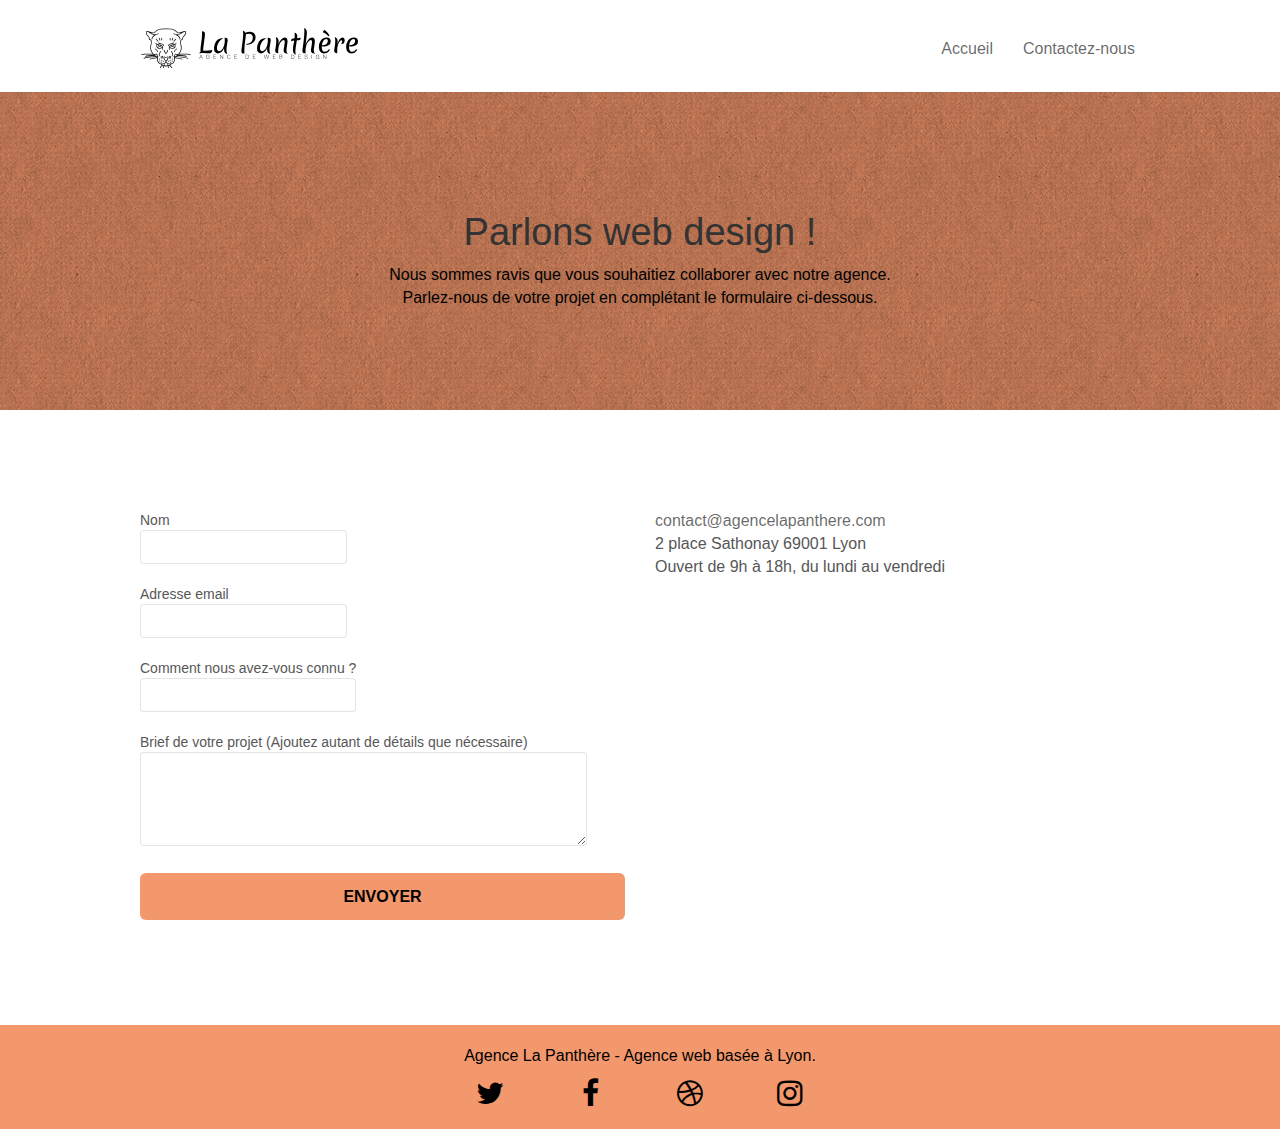
==== commit c1b5c844: "ajout de l'email cliquable" ====
--- a/contact.html
+++ b/contact.html
@@ -113,7 +113,7 @@
 			</div>
 			<div class="col-sm-6">
 				<p>
-					contact@agencelapanthere.com<br>2 place Sathonay 69001 Lyon<br>Ouvert de 9h à 18h, du lundi au vendredi<br>
+					<a href="mailto:contact@agencelapanthere.com">contact@agencelapanthere.com</a><br>2 place Sathonay 69001 Lyon<br>Ouvert de 9h à 18h, du lundi au vendredi<br>
 				</p>
 				<!-- <iframe>
 					width="600"
